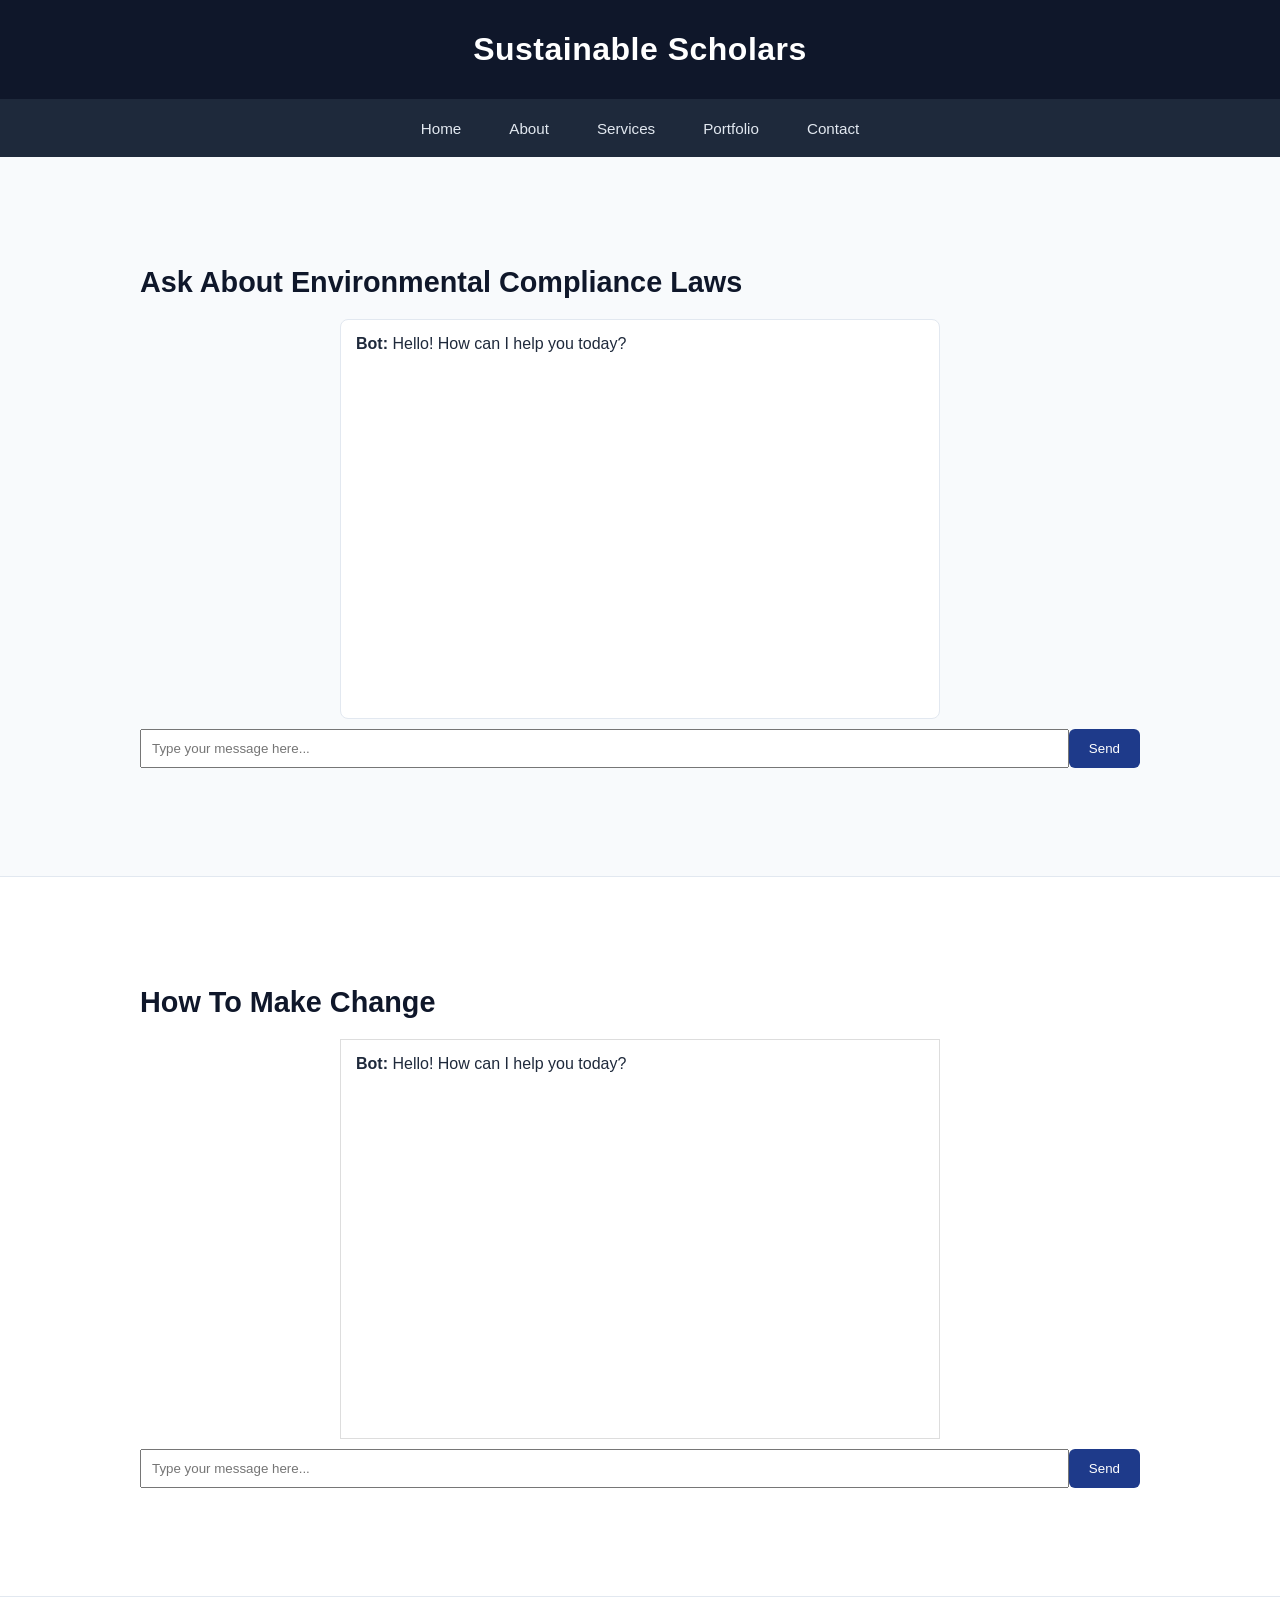
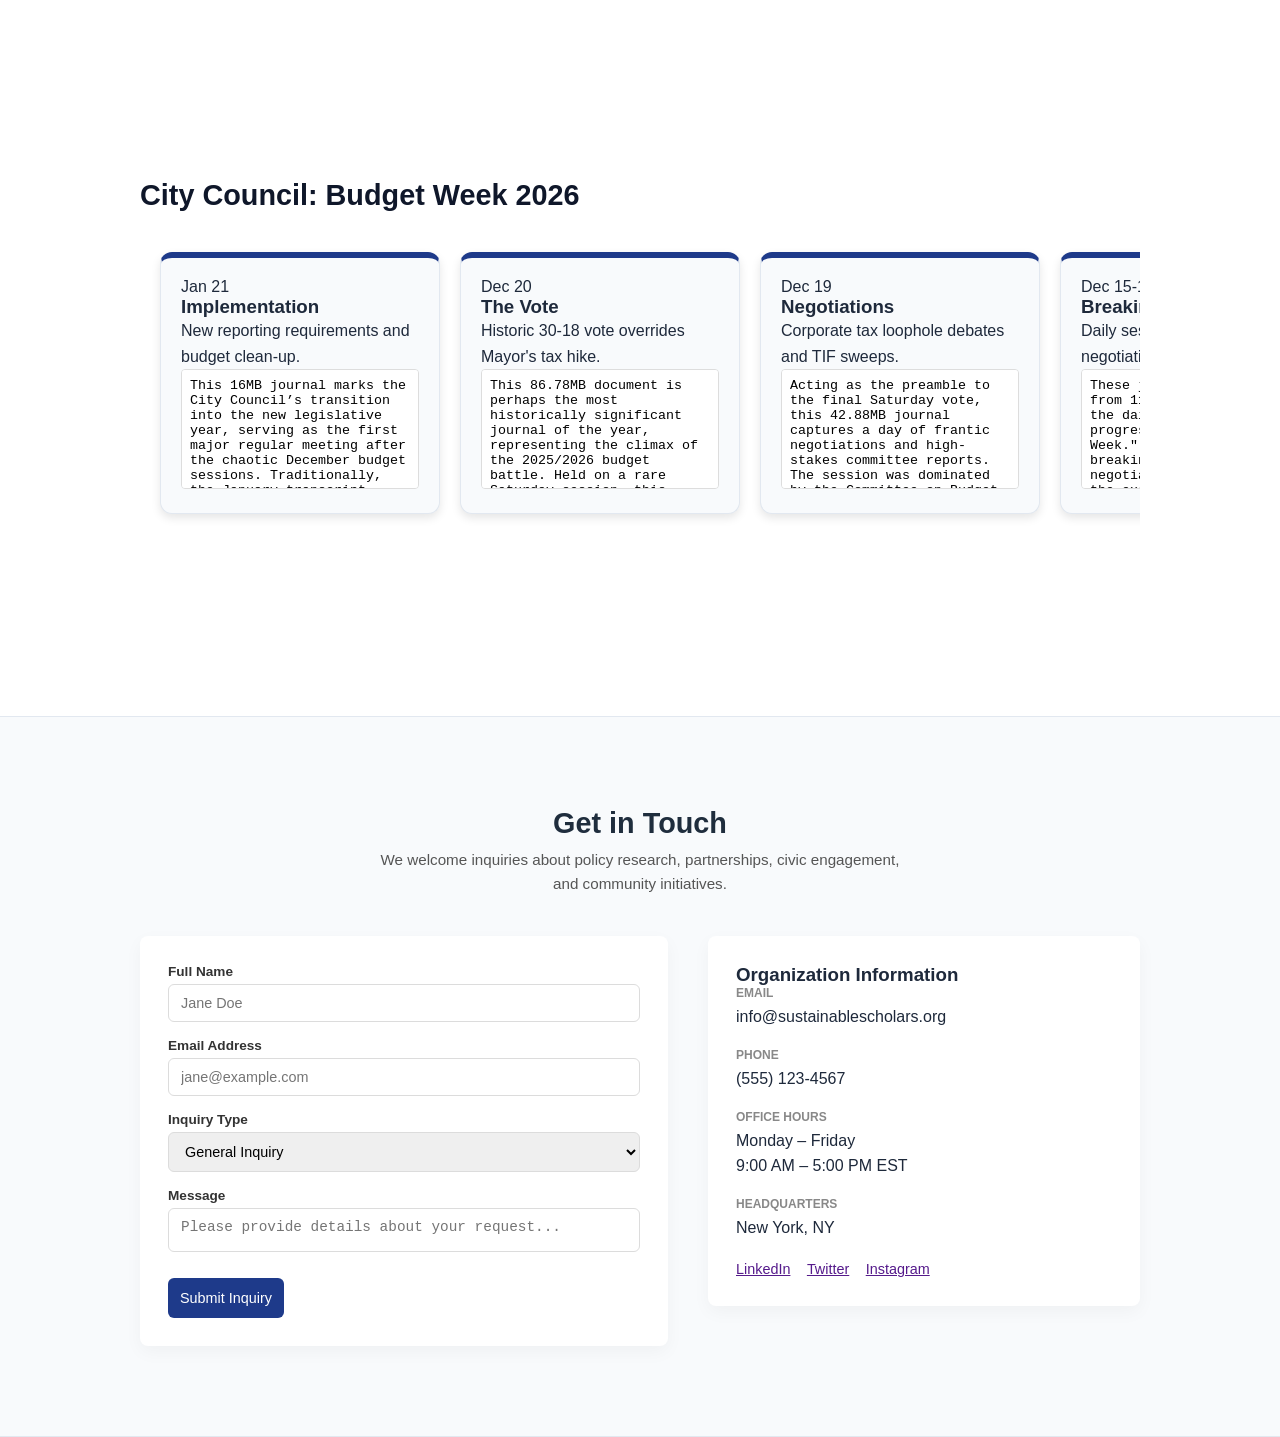
==== website/index.html @ 6d93454c "Update index.html" ====
<!DOCTYPE html>
<html lang="en">
<head>
    <meta charset="UTF-8">
    <meta name="viewport" content="width=device-width, initial-scale=1.0">
    <title>Navigation Page</title>
    <link rel="stylesheet" href="style.css">
</head>
<body>

    <header class="main-header">
        <h1  style="text-align: center;">Sustainable Scholars</h1> 
    </header>

    <nav class="tab-bar">
        <a href="#section1" class="tab">Home</a>
        <a href="#section2" class="tab">About</a>
        <a href="#section3" class="tab">Services</a>
        <a href="#section4" class="tab">Portfolio</a>
        <a href="#section5" class="tab">Contact</a>
    </nav>

    <main>
    
        <section id="section1" class="content-block chatbot-container">
    <h2>Ask About Environmental Compliance Laws</h2>
    <div id="chat-window">
        <div class="bot-msg"><strong>Bot:</strong> Hello! How can I help you today?</div>
    </div>
 <div class="input-area">
        <input type="text" id="user-input" placeholder="Type your message here...">
        <button id="send-btn" style="padding: 10px 20px; cursor: pointer;" onClick="sendRequest()">Send</button>
    </div>
        </section>

        <section id="section2" class="content-block chatbot-container">
    <h2>How To Make Change</h2>
    
    <div id="chat-window2">
        <div class="bot-msg"><strong>Bot:</strong> Hello! How can I help you today?</div>
    </div>

    <div class="input-area">
        <input type="text" id="user-input2" placeholder="Type your message here...">
        <button id="send-btn" style="padding: 10px 20px; cursor: pointer;" onClick="sendRequest2()">Send</button>
    </div>
        </section>
        <section id="section4" class="content-block">
    <div class="timeline-horizontal-wrapper">
        <h2 class="timeline-title">City Council: Budget Week 2026</h2>
        
        <div class="horizontal-timeline">
            <div class="timeline-card" onclick="toggleExpand(this)">
                <span class="date">Jan 21</span>
                <h3>Implementation</h3>
                <p>New reporting requirements and budget clean-up.</p>
                <div class="expanded-content">
                    <textarea readonly>This 16MB journal marks the City Council’s transition into the new legislative year, serving as the first major regular meeting after the chaotic December budget sessions. Traditionally, the January transcript focuses on the immediate implementation of the newly passed budget and the introduction of clean-up ordinances. It captures the formal shift in power dynamics, reflecting a Council that had just successfully asserted its independence over the executive branch. Aldermen used this session to establish their legislative priorities for 2026, introducing measures focused on neighborhood safety, transit reliability, and zoning updates.
Procedurally, this document contains a massive backlog of routine city business that was stalled during the budget crisis. The transcript includes the introduction of hundreds of new Mayoral and Aldermanic ordinances, ranging from the settlement of claims against the city to standard referrals to the Committee on Zoning, Landmarks, and Building Standards. It also details the approval of various appointments to city boards and commissions, which are subject to rigorous roll call votes.
Furthermore, the political atmosphere captured in this journal highlights a demand for stricter executive oversight. With the Council having forced its own budget through just weeks prior, the January transcript reflects aldermen demanding tighter reporting requirements from city departments. Resolutions introduced in this session emphasize the need for transparency in how the newly appropriated $16.6 billion will be spent, setting a combative but proactive tone for the rest of the year.</textarea>
                </div>
            </div>

            <div class="timeline-card" onclick="toggleExpand(this)">
                <span class="date">Dec 20</span>
                <h3>The Vote</h3>
                <p>Historic 30-18 vote overrides Mayor's tax hike.</p>
                <div class="expanded-content">
                    <textarea readonly>This 86.78MB document is perhaps the most historically significant journal of the year, representing the climax of the 2025/2026 budget battle. Held on a rare Saturday session, this transcript captures the Chicago City Council doing the unprecedented: passing a $16.6 billion budget that was heavily amended and driven by the Council itself, effectively bypassing Mayor Brandon Johnson's original proposal. The journal details the intense floor debate, the parliamentary maneuvering required to push the substitute ordinance through, and the final, historic 30-18 roll call vote.
The bulk of this massive document contains the exhaustive text of the 2026 Annual Appropriation Ordinance. It provides the exact, line-item funding for every single city department, detailing the allocations for the Chicago Police Department, public health initiatives, infrastructure projects, and homeless services. Crucially, the transcript reflects the Council's explicit removal of the Mayor's highly controversial $300 million property tax hike, instead relying on a patchwork of alternative revenues and strategic departmental cuts.
Beyond the numbers, the journal serves as a permanent record of the political speeches and declarations made by the aldermen. It records the verbatim explanations of their votes—with supporters of the amended budget emphasizing fiscal responsibility and the protection of working-class homeowners from tax burdens. Conversely, dissenters and mayoral allies are recorded warning of the long-term structural deficits and potential cuts to progressive programs, making this transcript a vital primary source for understanding Chicago's political realignment.</textarea>
                </div>
            </div>

            <div class="timeline-card" onclick="toggleExpand(this)">
                <span class="date">Dec 19</span>
                <h3>Negotiations</h3>
                <p>Corporate tax loophole debates and TIF sweeps.</p>
                <div class="expanded-content">
                    <textarea readonly>Acting as the preamble to the final Saturday vote, this 42.88MB journal captures a day of frantic negotiations and high-stakes committee reports. The session was dominated by the Committee on Budget and Government Operations, which presented the finalized substitute budget ordinance. The transcript details the systematic stripping of the executive branch's most controversial revenue-generating measures, replacing them with compromises forged by the Council's emerging independent bloc.
A significant portion of this transcript is dedicated to the debate over alternative revenue streams. With the property tax hike dead in the water, the journal captures intense discussions on how to close the city's massive budget gap. Aldermen are recorded debating the merits of closing corporate tax loopholes, increasing fees on high-end real estate transactions, and sweeping unspent funds from various Tax Increment Financing (TIF) districts to balance the books.
The document also showcases the complex parliamentary procedures required to override an executive budget. It includes motions to discharge committees, votes to suspend the rules for immediate consideration, and the formal introduction of hundreds of pages of budget amendments. The procedural maneuvers documented here highlight how opposition aldermen utilized the City Council Rules of Order to stall the Mayor's agenda and force the compromises that would be voted on the following day.  </textarea>
                </div>
            </div>

            <div class="timeline-card" onclick="toggleExpand(this)">
                <span class="date">Dec 15-18</span>
                <h3>Breaking Point</h3>
                <p>Daily sessions where negotiations stalled.</p>
                <div class="expanded-content">
                    <textarea readonly>These journals (ranging from 11MB to 24MB) track the daily, grueling progression of "Budget Week." They capture the breaking point of negotiations, documenting the exact moments when it became clear that the Mayor's original budget did not have the 26 votes necessary to pass. The transcripts reflect a highly fractured Council, with various caucuses (including the Black, Latino, and Progressive caucuses) publicly drawing their lines in the sand regarding which departmental cuts or tax increases they would tolerate.
A key feature of these transcripts is the extensive record of public participation and union influence. The journals document hours of testimony from representatives of major labor unions, progressive advocacy groups, and neighborhood associations. These citizens and lobbyists pleaded with the Council to preserve funding for mental health clinics, affordable housing, and youth employment programs, heavily influencing the aldermen's shifting allegiances as the week progressed.
Finally, these daily records highlight the committee stalemates that defined the crisis. The journals record the failure of several key revenue ordinances to make it out of the Committee on Finance, forcing the Council into a precarious position just days before the December 31st statutory deadline. The delays and procedural warfare documented across these four days perfectly set the stage for the dramatic, Council-led takeover of the budget process that culminated over the weekend.</textarea>
                </div>
            </div>
        </div>
    </div>
</section>
        <section id="section5" class="content-block contact-section">
    <div class="contact-container">

        <div class="contact-header">
            <h2>Get in Touch</h2>
            <p>We welcome inquiries about policy research, partnerships, civic engagement, and community initiatives.</p>
        </div>

        <div class="contact-grid">

            <!-- Contact Form -->
            <form class="contact-form" onsubmit="submitContact(event)">

                <div class="form-group">
                    <label for="name">Full Name</label>
                    <input type="text" id="name" placeholder="Jane Doe" required>
                </div>

                <div class="form-group">
                    <label for="email">Email Address</label>
                    <input type="email" id="email" placeholder="jane@example.com" required>
                </div>

                <div class="form-group">
                    <label for="subject">Inquiry Type</label>
                    <select id="subject">
                        <option>General Inquiry</option>
                        <option>Policy Research</option>
                        <option>Partnership Request</option>
                        <option>Volunteer Interest</option>
                        <option>Media / Press</option>
                    </select>
                </div>

                <div class="form-group">
                    <label for="message">Message</label>
                    <textarea 
                        id="message" 
                        rows="1" 
                        placeholder="Please provide details about your request..." 
                        required
                        class="auto-expand"
                    ></textarea>
                </div>
                <button type="submit" class="contact-button">Submit Inquiry</button>
            </form>

            <!-- Organization Info Card -->
            <div class="contact-card">
                <h3>Organization Information</h3>

                <div class="info-block">
                    <strong>Email</strong>
                    <p>info@sustainablescholars.org</p>
                </div>

                <div class="info-block">
                    <strong>Phone</strong>
                    <p>(555) 123-4567</p>
                </div>

                <div class="info-block">
                    <strong>Office Hours</strong>
                    <p>Monday – Friday<br>9:00 AM – 5:00 PM EST</p>
                </div>

                <div class="info-block">
                    <strong>Headquarters</strong>
                    <p>New York, NY</p>
                </div>

                <div class="social-row">
                    <a href="">LinkedIn</a>
                    <a href="">Twitter</a>
                    <a href="">Instagram</a>
                </div>
            </div>

        </div>
    </div>
</section>
    </main>
    <script src="script.js"></script>
</body>
</html>
---- website/style.css ----
/* Basic Reset */
* {
    margin: 0;
    padding: 0;
    box-sizing: border-box;
}

html {
    scroll-behavior: smooth; /* Makes moving around the page feel premium */
}

body {
    margin: 0;
    font-family: -apple-system, BlinkMacSystemFont, 'Segoe UI', Roboto, sans-serif;
    background: #f8fafc;
    color: #1e293b;
}

p {
    line-height: 1.6;
}

input:focus,
textarea:focus,
select:focus {
    outline: none;
    border-color: #3b82f6;
    box-shadow: 0 0 0 3px rgba(59, 130, 246, 0.15);
}

.content-block > div,
.content-block > h2,
.content-block > p {
    max-width: 1000px;
    width: 100%;
}

/* Empty Title Header */
.main-header {
    height: 100px;
    background: #0f172a; /* deep slate */
    display: flex;
    align-items: center;
    justify-content: center;  /* centers horizontally */
    border-bottom: 1px solid #1e293b;
}

.main-header h1 {
    color: #ffffff;
    font-size: 2rem;
    font-weight: 600;
    letter-spacing: 0.5px;
    margin: 0;
}

/* The Tab Navigation */
.tab-bar {
    background-color: #1e293b;
    display: flex;
    justify-content: center;
    gap: 40px;
    padding: 14px 0;
}

.tab {
    position: relative;
    color: #e2e8f0;
    text-decoration: none;
    font-weight: 500;
    font-size: 0.95rem;
    padding: 6px 4px;
    transition: color 0.2s ease;
}

.tab::after {
    content: "";
    position: absolute;
    left: 0;
    bottom: -6px;
    width: 0%;
    height: 3px;
    background: #3b82f6; /* bright accent blue */
    transition: width 0.25s ease;
}

.tab:hover {
    color: #ffffff;
}

.tab:hover::after {
    width: 100%;
}

.tab:focus {
    outline: 2px solid #3b82f6;
    outline-offset: 4px;
}

/* Content Sections */
.content-block {
    min-height: 80vh;
    padding: 80px 20px;
    display: flex;
    align-items: center;
    justify-content: center;
    border-bottom: 1px solid #e2e8f0;
}

#section1 { background: #f8fafc; }
#section2 { background: #ffffff; }
#section3 { background: #f8fafc; }
#section4 { background: #ffffff; }
#section5 { background: #f8fafc; }

h2 {
    font-size: 1.8rem;
    font-weight: 600;
    color: #0f172a;
    margin-bottom: 20px;
}
/* Styling for the Chatbot */
.chatbot-container {
    flex-direction: column;
    padding: 20px;
}

#chat-window {
    width: 100%;
    max-width: 600px;
    height: 400px;
    background: #ffffff;
    border: 1px solid #e2e8f0;
    border-radius: 8px;
    overflow-y: scroll;
    padding: 15px;
    margin-bottom: 10px;
}

.input-area {
    display: flex;
    width: 100%;
    max-width: 600px;
}

#user-input {
    flex: 1;
    padding: 10px;
}

#chat-window2 {
    width: 100%;
    max-width: 600px;
    height: 400px;
    background: white;
    border: 1px solid #ddd;
    overflow-y: scroll;
    padding: 15px;
    margin-bottom: 10px;
}
#user-input2 {
    flex: 1;
    padding: 10px;
}
.input-area2 {
    display: flex;
    width: 100%;
    max-width: 600px;
}

.results-grid {
    display: grid;
    grid-template-columns: repeat(auto-fit, minmax(250px, 1fr));
    gap: 20px;
    margin-top: 20px;
}

.rep-card {
    background: #ffffff;
    border: 1px solid #e2e8f0;
    padding: 20px;
    border-radius: 8px;
    text-align: center;
    box-shadow: 0 2px 4px rgba(0,0,0,0.05);
}

.lookup-area {
    margin-bottom: 20px;
}

#address-input {
    padding: 10px;
    width: 300px;
    border: 1px solid #ccc;
    border-radius: 4px;
}

/* Container to allow horizontal scrolling */
.timeline-horizontal-wrapper {
    width: 90%;
    max-width: 1200px;
    overflow-x: auto;
    padding: 20px 0;
}

.horizontal-timeline {
    display: flex;
    gap: 20px;
    padding: 20px;
    align-items: flex-start;
}

/* Individual Cards */
.timeline-card {
    flex: 0 0 280px; /* Each card stays exactly 280px wide */
    background: #f8fafc;
    border: 1px solid #e2e8f0;
    padding: 20px;
    border-radius: 12px;
    border-top: 6px solid #1e3a8a;
    box-shadow: 0 4px 10px rgba(0,0,0,0.1);
    cursor: pointer;
    transition: all 0.3s ease;
}

.timeline-card:hover {
    transform: translateY(-5px);
    background: #fff;
}

/* Expanded State for Horizontal Cards */
.timeline-card.active {
    flex: 0 0 500px; /* Card grows wider when clicked */
    background: #fff;
}

.timeline-card.active .expanded-content {
    max-height: 300px;
    opacity: 1;
    margin-top: 15px;
}

.expanded-content textarea {
    width: 100%;
    height: 120px;
    border: 1px solid #ddd;
    border-radius: 4px;
    padding: 8px;
    resize: none;
}

/* Hide scrollbar for a cleaner look (optional) */
.timeline-horizontal-wrapper::-webkit-scrollbar {
    height: 8px;
}
.timeline-horizontal-wrapper::-webkit-scrollbar-thumb {
    background: #1e3a8a; 
    border-radius: 10px;
}

/* =========================
   CONTACT SECTION
========================= */

.contact-section {
    padding: 60px 20px;
}

.contact-container {
    max-width: 950px;   /* smaller container for better fit */
    margin: 0 auto;
}

.contact-header {
    text-align: center;
    margin-bottom: 40px;
}

.contact-header h2 {
    font-size: 1.8rem;
    margin-bottom: 8px;
    color: #1f2d3d;
}

.contact-header p {
    font-size: 0.95rem;
    color: #555;
    max-width: 520px;
    margin: 0 auto;
}

.contact-grid {
    display: grid;
    grid-template-columns: 1.1fr 0.9fr; /* slightly favor form */
    gap: 40px; /* smaller gap */
    align-items: start;
}

/* FORM CARD */
.contact-form {
    background: #ffffff;
    padding: 28px;
    border-radius: 8px;
    box-shadow: 0 6px 18px rgba(0,0,0,0.04);
}

/* INFO CARD */
.contact-card {
    background: #ffffff;
    padding: 28px;
    border-radius: 8px;
    box-shadow: 0 6px 18px rgba(0,0,0,0.04);
}

/* FORM FIELDS */
.form-group {
    margin-bottom: 16px;
    display: flex;
    flex-direction: column;
}

.form-group label {
    font-weight: 600;
    margin-bottom: 5px;
    font-size: 0.85rem;
    color: #333;
}

.form-group input,
.form-group textarea,
.form-group select {
    padding: 10px 12px;
    border: 1px solid #dcdcdc;
    border-radius: 6px;
    font-size: 0.9rem;
}

.contact-button {
    margin-top: 10px;
    padding: 12px;
    font-size: 0.9rem;
}

button {
    background: #1e3a8a;
    color: white;
    border: none;
    border-radius: 6px;
    padding: 10px 18px;
    font-weight: 500;
    cursor: pointer;
    transition: background 0.2s ease;
}

button:hover {
    background: #162d66;
}

/* INFO CARD TEXT */
.info-block {
    margin-bottom: 18px;
}

.info-block strong {
    display: block;
    font-size: 0.75rem;
    text-transform: uppercase;
    color: #888;
    margin-bottom: 4px;
}

/* SOCIAL LINKS */
.social-row {
    margin-top: 20px;
}

.social-row a {
    margin-right: 12px;
    font-size: 0.9rem;
}

/* Responsive */
@media (max-width: 900px) {
    .contact-grid {
        grid-template-columns: 1fr;
        gap: 30px;
    }
}

.auto-expand {
    resize: none;
    overflow: hidden;
    min-height: 44px;
    max-height: 250px;
    transition: height 0.15s ease;
}
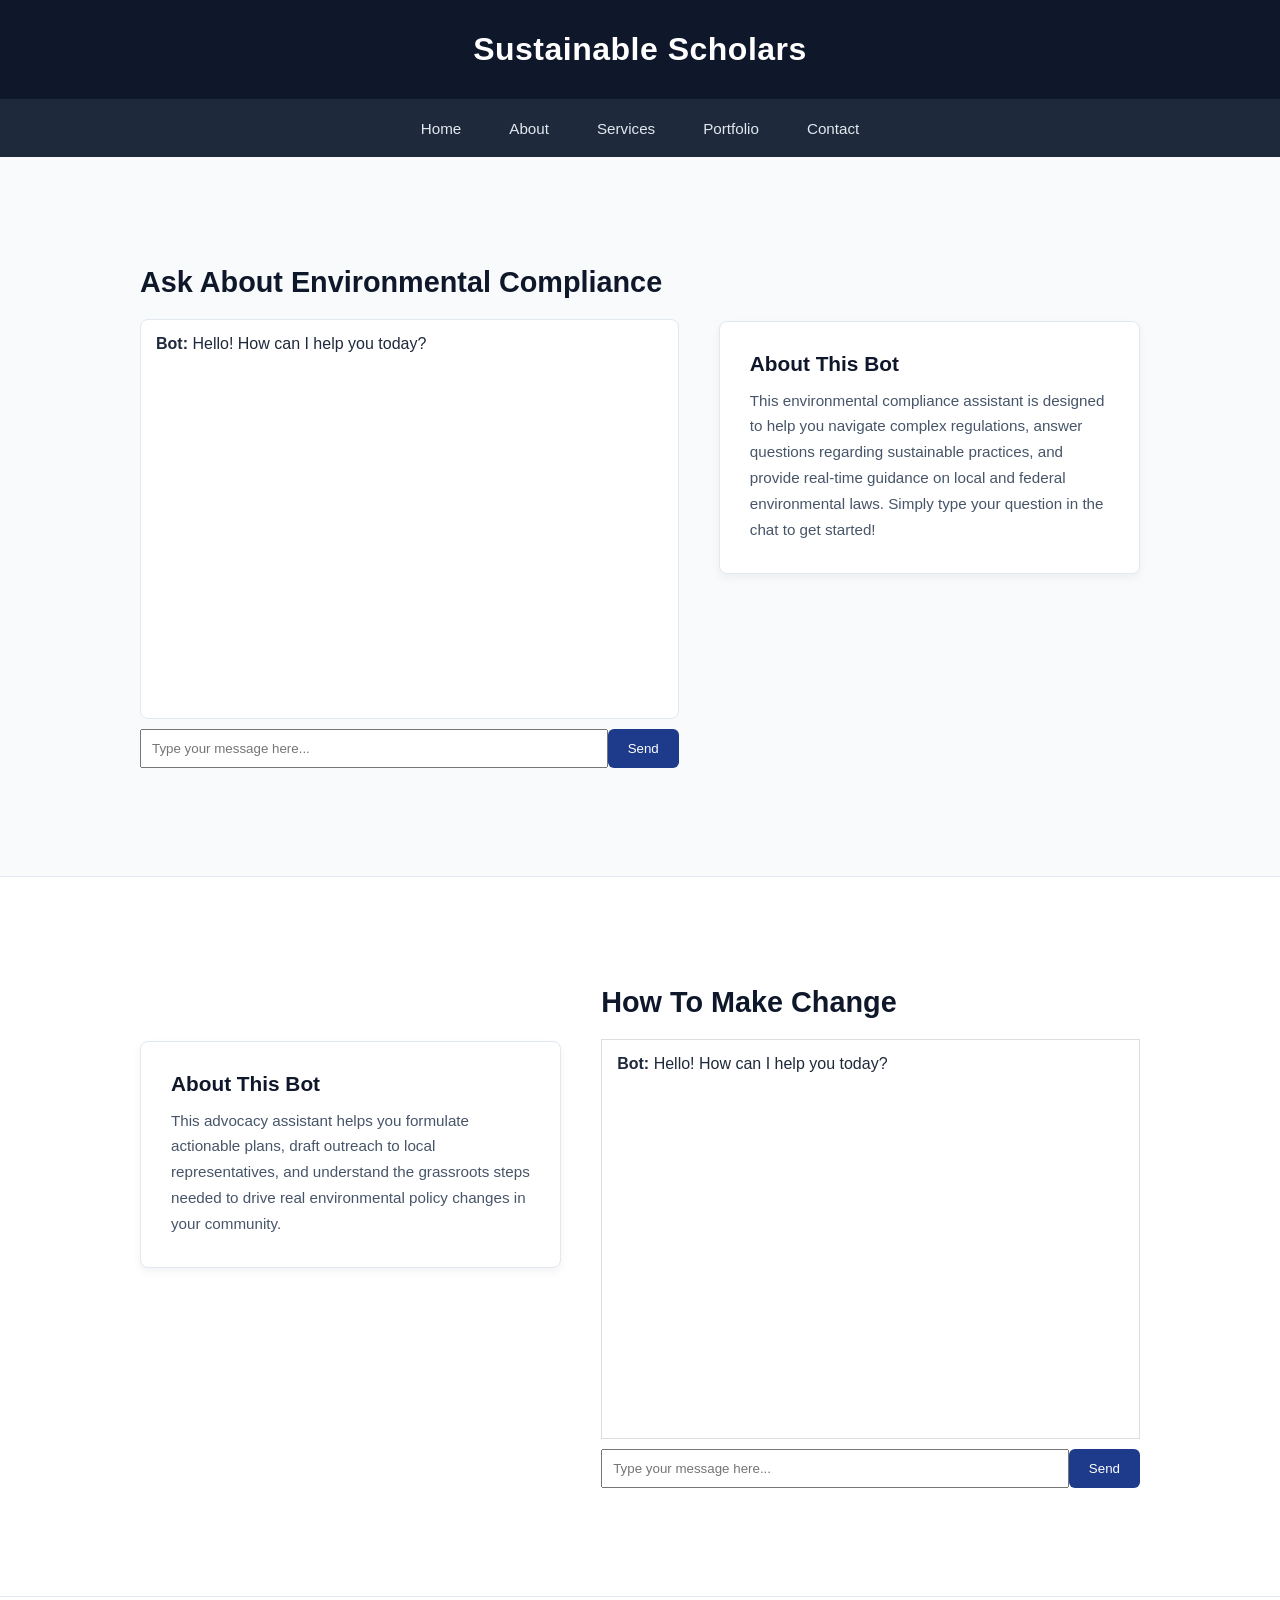
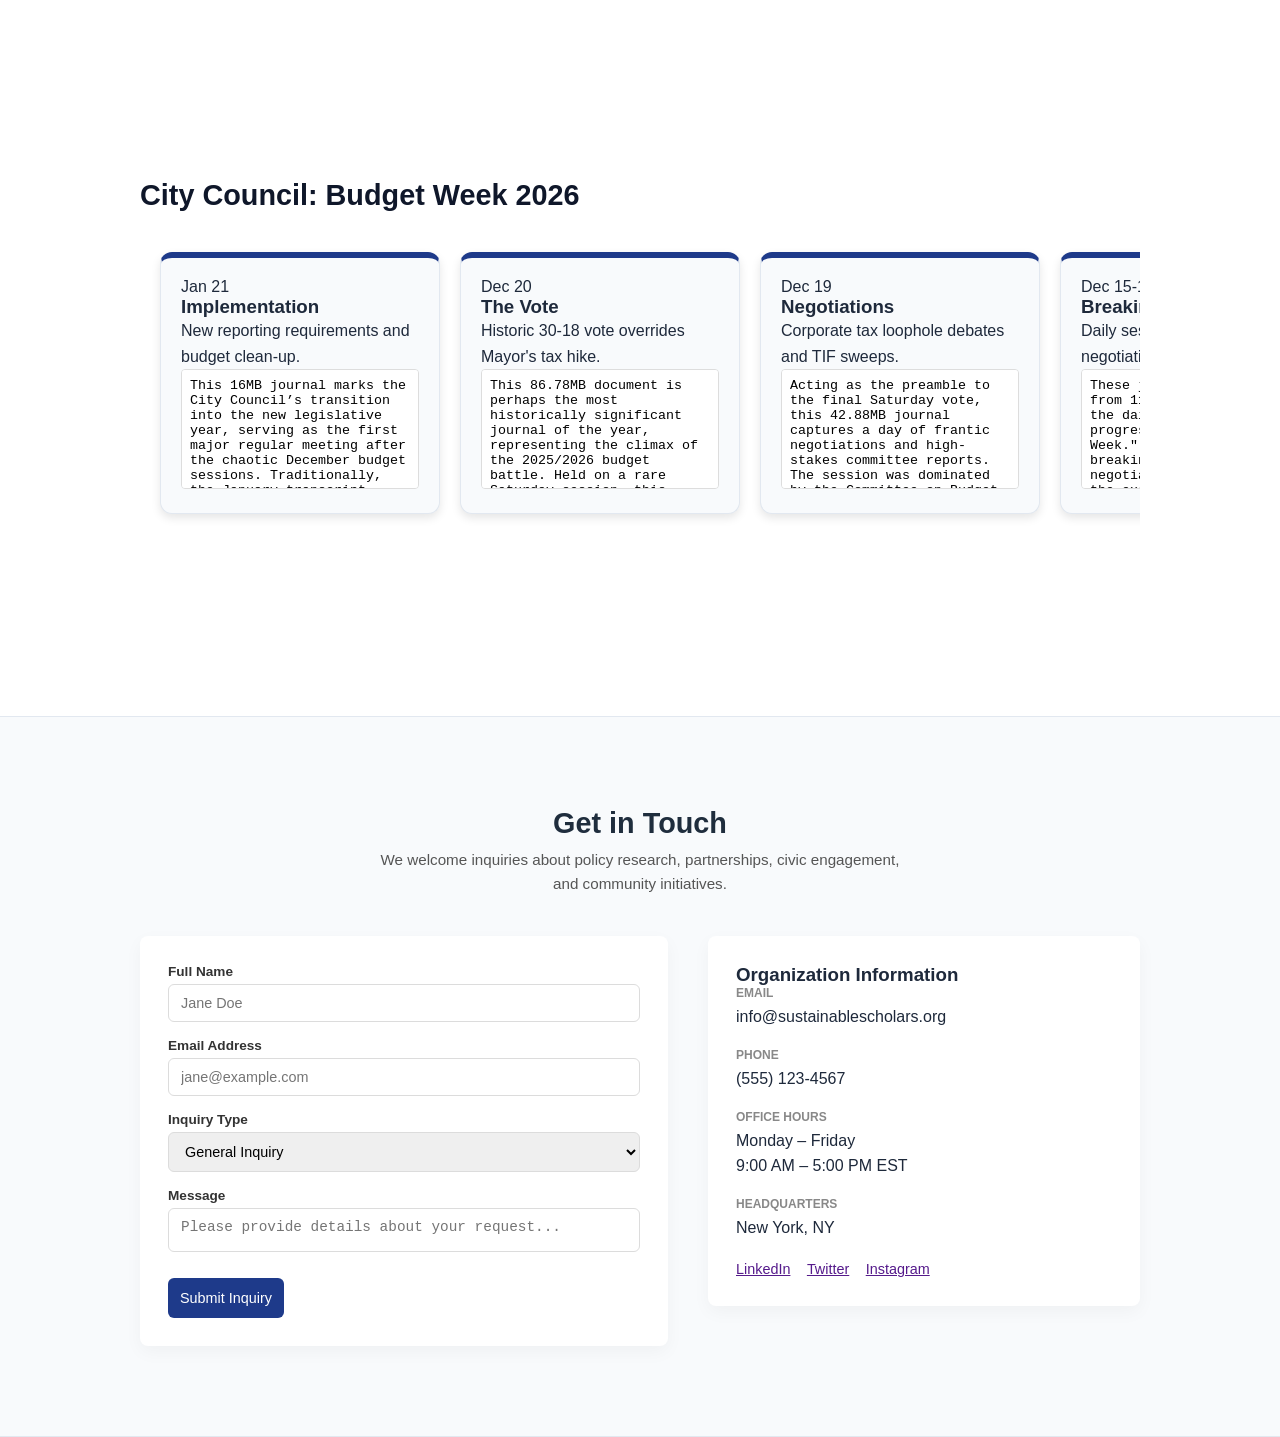
==== commit d75c31aa: "Reorganized" ====
--- a/website/index.html
+++ b/website/index.html
@@ -23,28 +23,45 @@
     <main>
     
         <section id="section1" class="content-block chatbot-container">
-    <h2>Ask About Environmental Compliance Laws</h2>
-    <div id="chat-window">
-        <div class="bot-msg"><strong>Bot:</strong> Hello! How can I help you today?</div>
-    </div>
- <div class="input-area">
-        <input type="text" id="user-input" placeholder="Type your message here...">
-        <button id="send-btn" style="padding: 10px 20px; cursor: pointer;" onClick="sendRequest()">Send</button>
-    </div>
+            <div class="chat-layout">
+                <div class="chat-column">
+                    <h2>Ask About Environmental Compliance </h2>
+                    <div id="chat-window">
+                        <div class="bot-msg"><strong>Bot:</strong> Hello! How can I help you today?</div>
+                    </div>
+                    <div class="input-area">
+                        <input type="text" id="user-input" placeholder="Type your message here...">
+                        <button id="send-btn" style="padding: 10px 20px; cursor: pointer;" onClick="sendRequest()">Send</button>
+                    </div>
+                </div>
+
+                <div class="summary-column">
+                    <h3>About This Bot</h3>
+                    <p>This environmental compliance assistant is designed to help you navigate complex regulations, answer questions regarding sustainable practices, and provide real-time guidance on local and federal environmental laws. Simply type your question in the chat to get started!</p>
+                </div>
+            </div>
         </section>
 
-        <section id="section2" class="content-block chatbot-container">
-    <h2>How To Make Change</h2>
-    
-    <div id="chat-window2">
-        <div class="bot-msg"><strong>Bot:</strong> Hello! How can I help you today?</div>
-    </div>
-
-    <div class="input-area">
-        <input type="text" id="user-input2" placeholder="Type your message here...">
-        <button id="send-btn" style="padding: 10px 20px; cursor: pointer;" onClick="sendRequest2()">Send</button>
-    </div>
+       <section id="section2" class="content-block chatbot-container">
+            <div class="chat-layout">
+                <div class="summary-column">
+                    <h3>About This Bot</h3>
+                    <p>This advocacy assistant helps you formulate actionable plans, draft outreach to local representatives, and understand the grassroots steps needed to drive real environmental policy changes in your community.</p>
+                </div>
+
+                <div class="chat-column">
+                    <h2>How To Make Change</h2>
+                    <div id="chat-window2">
+                        <div class="bot-msg"><strong>Bot:</strong> Hello! How can I help you today?</div>
+                    </div>
+                    <div class="input-area2">
+                        <input type="text" id="user-input2" placeholder="Type your message here...">
+                        <button id="send-btn2" style="padding: 10px 20px; cursor: pointer;" onClick="sendRequest2()">Send</button>
+                    </div>
+                </div>
+            </div>
         </section>
+        
         <section id="section4" class="content-block">
     <div class="timeline-horizontal-wrapper">
         <h2 class="timeline-title">City Council: Budget Week 2026</h2>
--- a/website/style.css
+++ b/website/style.css
@@ -392,4 +392,60 @@
     min-height: 44px;
     max-height: 250px;
     transition: height 0.15s ease;
+}
+
+/* =========================
+   CHAT LAYOUT SECTION 1
+========================= */
+
+.chat-layout {
+    display: flex;
+    gap: 40px;
+    width: 100%;
+    align-items: flex-start;
+    justify-content: space-between;
+}
+
+.chat-column {
+    flex: 1.2; /* Takes up slightly more space for the chat */
+    display: flex;
+    flex-direction: column;
+    max-width: 600px;
+}
+
+.summary-column {
+    flex: 0.8; /* Takes up the remaining space */
+    background: #ffffff;
+    padding: 30px;
+    border-radius: 8px;
+    border: 1px solid #e2e8f0;
+    box-shadow: 0 4px 10px rgba(0,0,0,0.05);
+    margin-top: 55px; /* Aligns the box nicely with the top of the chat window */
+}
+
+.summary-column h3 {
+    font-size: 1.3rem;
+    font-weight: 600;
+    color: #0f172a;
+    margin-bottom: 12px;
+}
+
+.summary-column p {
+    color: #475569;
+    font-size: 0.95rem;
+    line-height: 1.7;
+}
+
+/* Responsive: Stack columns on smaller screens */
+@media (max-width: 850px) {
+    .chat-layout {
+        flex-direction: column;
+        align-items: center;
+    }
+    
+    .summary-column {
+        margin-top: 20px;
+        width: 100%;
+        max-width: 600px; /* Matches the chat window max-width */
+    }
 }
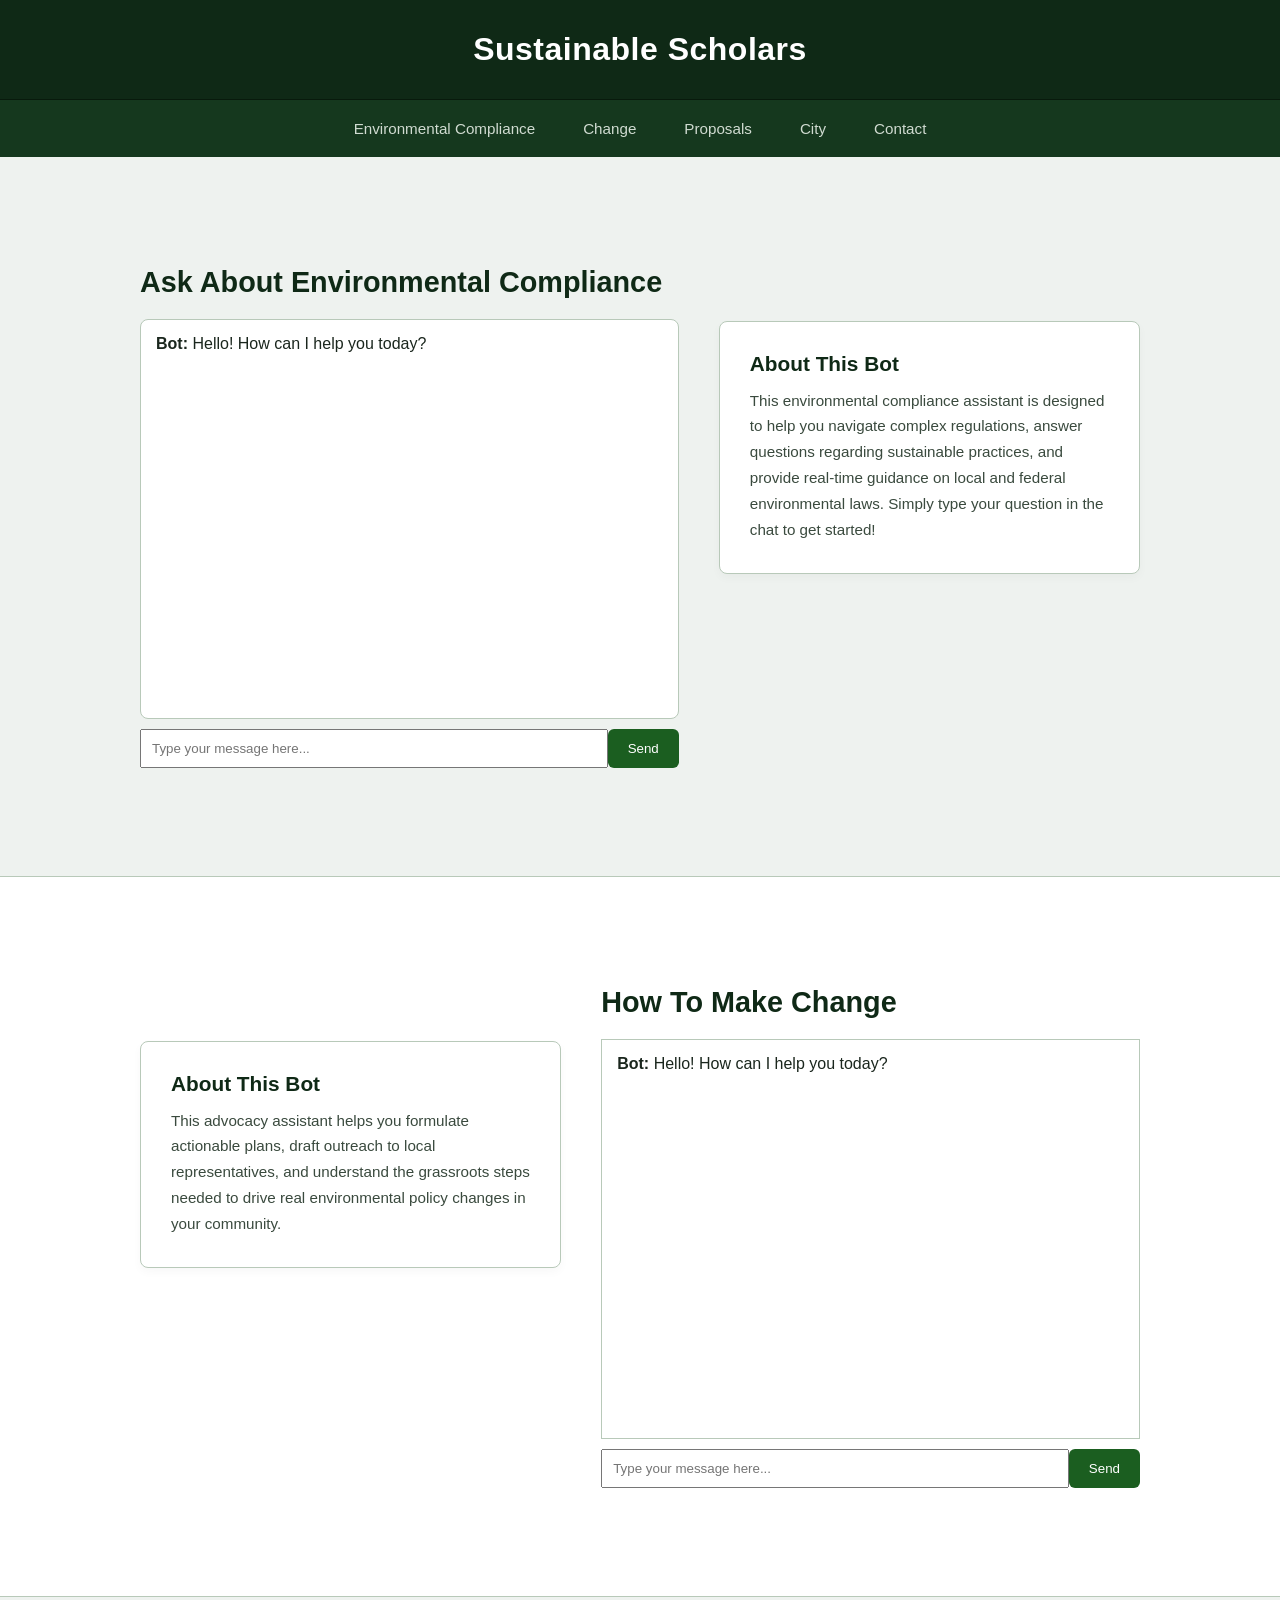
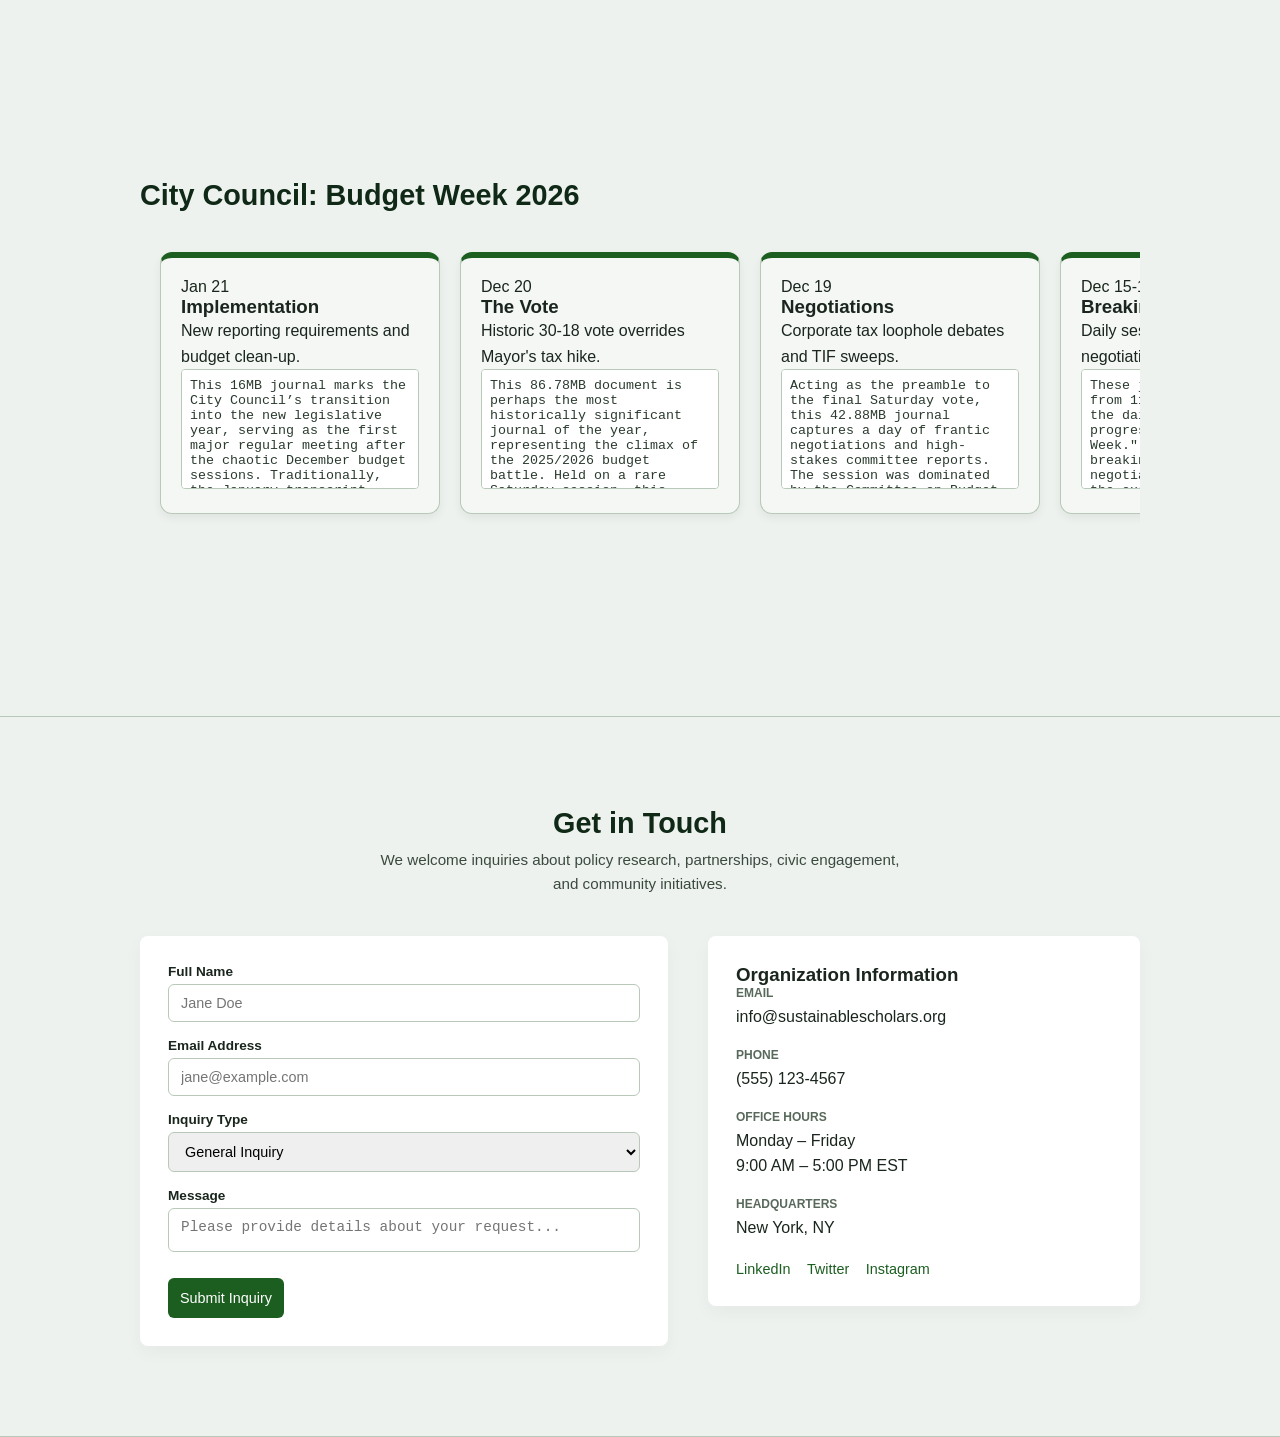
==== commit def9118e: "Update index.html" ====
--- a/website/index.html
+++ b/website/index.html
@@ -13,10 +13,10 @@
     </header>
 
     <nav class="tab-bar">
-        <a href="#section1" class="tab">Home</a>
-        <a href="#section2" class="tab">About</a>
-        <a href="#section3" class="tab">Services</a>
-        <a href="#section4" class="tab">Portfolio</a>
+        <a href="#section1" class="tab">Environmental Compliance</a>
+        <a href="#section2" class="tab">Change</a>
+        <a href="#section3" class="tab">Proposals</a>
+        <a href="#section4" class="tab">City</a>
         <a href="#section5" class="tab">Contact</a>
     </nav>
 
@@ -42,7 +42,7 @@
             </div>
         </section>
 
-       <section id="section2" class="content-block chatbot-container">
+        <section id="section2" class="content-block chatbot-container">
             <div class="chat-layout">
                 <div class="summary-column">
                     <h3>About This Bot</h3>
@@ -61,8 +61,11 @@
                 </div>
             </div>
         </section>
-        
-        <section id="section4" class="content-block">
+    
+
+
+        </section>
+        <section id="section3" class="content-block">
     <div class="timeline-horizontal-wrapper">
         <h2 class="timeline-title">City Council: Budget Week 2026</h2>
         
--- a/website/style.css
+++ b/website/style.css
@@ -12,8 +12,8 @@
 body {
     margin: 0;
     font-family: -apple-system, BlinkMacSystemFont, 'Segoe UI', Roboto, sans-serif;
-    background: #f8fafc;
-    color: #1e293b;
+    background: #eef2ef; /* Slightly darker earthy off-white */
+    color: #1a261d; /* Very dark muted green-grey */
 }
 
 p {
@@ -24,8 +24,8 @@
 textarea:focus,
 select:focus {
     outline: none;
-    border-color: #3b82f6;
-    box-shadow: 0 0 0 3px rgba(59, 130, 246, 0.15);
+    border-color: #388e3c; /* Darker leaf green */
+    box-shadow: 0 0 0 3px rgba(56, 142, 60, 0.15);
 }
 
 .content-block > div,
@@ -38,11 +38,11 @@
 /* Empty Title Header */
 .main-header {
     height: 100px;
-    background: #0f172a; /* deep slate */
+    background: #0f2916; /* Very deep forest/pine green */
     display: flex;
     align-items: center;
     justify-content: center;  /* centers horizontally */
-    border-bottom: 1px solid #1e293b;
+    border-bottom: 1px solid #081a0c;
 }
 
 .main-header h1 {
@@ -55,7 +55,7 @@
 
 /* The Tab Navigation */
 .tab-bar {
-    background-color: #1e293b;
+    background-color: #15381e; /* Dark pine green */
     display: flex;
     justify-content: center;
     gap: 40px;
@@ -64,7 +64,7 @@
 
 .tab {
     position: relative;
-    color: #e2e8f0;
+    color: #d0dbd1; /* Muted light sage */
     text-decoration: none;
     font-weight: 500;
     font-size: 0.95rem;
@@ -79,7 +79,7 @@
     bottom: -6px;
     width: 0%;
     height: 3px;
-    background: #3b82f6; /* bright accent blue */
+    background: #4caf50; /* Richer nature green accent */
     transition: width 0.25s ease;
 }
 
@@ -92,7 +92,7 @@
 }
 
 .tab:focus {
-    outline: 2px solid #3b82f6;
+    outline: 2px solid #4caf50;
     outline-offset: 4px;
 }
 
@@ -103,21 +103,22 @@
     display: flex;
     align-items: center;
     justify-content: center;
-    border-bottom: 1px solid #e2e8f0;
-}
-
-#section1 { background: #f8fafc; }
+    border-bottom: 1px solid #b8c9b9; /* Slightly darker mossy border */
+}
+
+#section1 { background: #eef2ef; }
 #section2 { background: #ffffff; }
-#section3 { background: #f8fafc; }
+#section3 { background: #eef2ef; }
 #section4 { background: #ffffff; }
-#section5 { background: #f8fafc; }
+#section5 { background: #eef2ef; }
 
 h2 {
     font-size: 1.8rem;
     font-weight: 600;
-    color: #0f172a;
+    color: #0f2916; /* Very deep forest green */
     margin-bottom: 20px;
 }
+
 /* Styling for the Chatbot */
 .chatbot-container {
     flex-direction: column;
@@ -129,7 +130,7 @@
     max-width: 600px;
     height: 400px;
     background: #ffffff;
-    border: 1px solid #e2e8f0;
+    border: 1px solid #b8c9b9; /* Earthy grey-green */
     border-radius: 8px;
     overflow-y: scroll;
     padding: 15px;
@@ -152,15 +153,17 @@
     max-width: 600px;
     height: 400px;
     background: white;
-    border: 1px solid #ddd;
+    border: 1px solid #b8c9b9;
     overflow-y: scroll;
     padding: 15px;
     margin-bottom: 10px;
 }
+
 #user-input2 {
     flex: 1;
     padding: 10px;
 }
+
 .input-area2 {
     display: flex;
     width: 100%;
@@ -176,11 +179,11 @@
 
 .rep-card {
     background: #ffffff;
-    border: 1px solid #e2e8f0;
+    border: 1px solid #b8c9b9;
     padding: 20px;
     border-radius: 8px;
     text-align: center;
-    box-shadow: 0 2px 4px rgba(0,0,0,0.05);
+    box-shadow: 0 2px 4px rgba(0,0,0,0.03);
 }
 
 .lookup-area {
@@ -190,7 +193,7 @@
 #address-input {
     padding: 10px;
     width: 300px;
-    border: 1px solid #ccc;
+    border: 1px solid #b8c9b9;
     border-radius: 4px;
 }
 
@@ -212,12 +215,12 @@
 /* Individual Cards */
 .timeline-card {
     flex: 0 0 280px; /* Each card stays exactly 280px wide */
-    background: #f8fafc;
-    border: 1px solid #e2e8f0;
+    background: #f4f7f4; /* Very faint green tint */
+    border: 1px solid #b8c9b9;
     padding: 20px;
     border-radius: 12px;
-    border-top: 6px solid #1e3a8a;
-    box-shadow: 0 4px 10px rgba(0,0,0,0.1);
+    border-top: 6px solid #1b5e20; /* Darker nature green */
+    box-shadow: 0 4px 10px rgba(0,0,0,0.06);
     cursor: pointer;
     transition: all 0.3s ease;
 }
@@ -225,6 +228,7 @@
 .timeline-card:hover {
     transform: translateY(-5px);
     background: #fff;
+    box-shadow: 0 6px 15px rgba(27, 94, 32, 0.15); /* Stronger greenish shadow on hover */
 }
 
 /* Expanded State for Horizontal Cards */
@@ -242,18 +246,20 @@
 .expanded-content textarea {
     width: 100%;
     height: 120px;
-    border: 1px solid #ddd;
+    border: 1px solid #b8c9b9;
     border-radius: 4px;
     padding: 8px;
     resize: none;
+    color: #2b3b2f;
 }
 
 /* Hide scrollbar for a cleaner look (optional) */
 .timeline-horizontal-wrapper::-webkit-scrollbar {
     height: 8px;
 }
+
 .timeline-horizontal-wrapper::-webkit-scrollbar-thumb {
-    background: #1e3a8a; 
+    background: #1b5e20; /* Darker nature green */
     border-radius: 10px;
 }
 
@@ -278,12 +284,12 @@
 .contact-header h2 {
     font-size: 1.8rem;
     margin-bottom: 8px;
-    color: #1f2d3d;
+    color: #0f2916;
 }
 
 .contact-header p {
     font-size: 0.95rem;
-    color: #555;
+    color: #3a4a3e; /* Darker earthy text */
     max-width: 520px;
     margin: 0 auto;
 }
@@ -322,14 +328,14 @@
     font-weight: 600;
     margin-bottom: 5px;
     font-size: 0.85rem;
-    color: #333;
+    color: #1a261d;
 }
 
 .form-group input,
 .form-group textarea,
 .form-group select {
     padding: 10px 12px;
-    border: 1px solid #dcdcdc;
+    border: 1px solid #b8c9b9;
     border-radius: 6px;
     font-size: 0.9rem;
 }
@@ -341,7 +347,7 @@
 }
 
 button {
-    background: #1e3a8a;
+    background: #1b5e20; /* Darker nature green */
     color: white;
     border: none;
     border-radius: 6px;
@@ -352,7 +358,7 @@
 }
 
 button:hover {
-    background: #162d66;
+    background: #0d3812; /* Very dark deep green hover */
 }
 
 /* INFO CARD TEXT */
@@ -364,7 +370,7 @@
     display: block;
     font-size: 0.75rem;
     text-transform: uppercase;
-    color: #888;
+    color: #58695c; /* Darker mossy grey */
     margin-bottom: 4px;
 }
 
@@ -376,6 +382,12 @@
 .social-row a {
     margin-right: 12px;
     font-size: 0.9rem;
+    color: #1b5e20;
+    text-decoration: none;
+}
+
+.social-row a:hover {
+    text-decoration: underline;
 }
 
 /* Responsive */
@@ -395,7 +407,7 @@
 }
 
 /* =========================
-   CHAT LAYOUT SECTION 1
+   CHAT LAYOUT SECTION 1 & 2
 ========================= */
 
 .chat-layout {
@@ -418,20 +430,20 @@
     background: #ffffff;
     padding: 30px;
     border-radius: 8px;
-    border: 1px solid #e2e8f0;
-    box-shadow: 0 4px 10px rgba(0,0,0,0.05);
+    border: 1px solid #b8c9b9;
+    box-shadow: 0 4px 10px rgba(0,0,0,0.03);
     margin-top: 55px; /* Aligns the box nicely with the top of the chat window */
 }
 
 .summary-column h3 {
     font-size: 1.3rem;
     font-weight: 600;
-    color: #0f172a;
+    color: #0f2916;
     margin-bottom: 12px;
 }
 
 .summary-column p {
-    color: #475569;
+    color: #3a4a3e;
     font-size: 0.95rem;
     line-height: 1.7;
 }
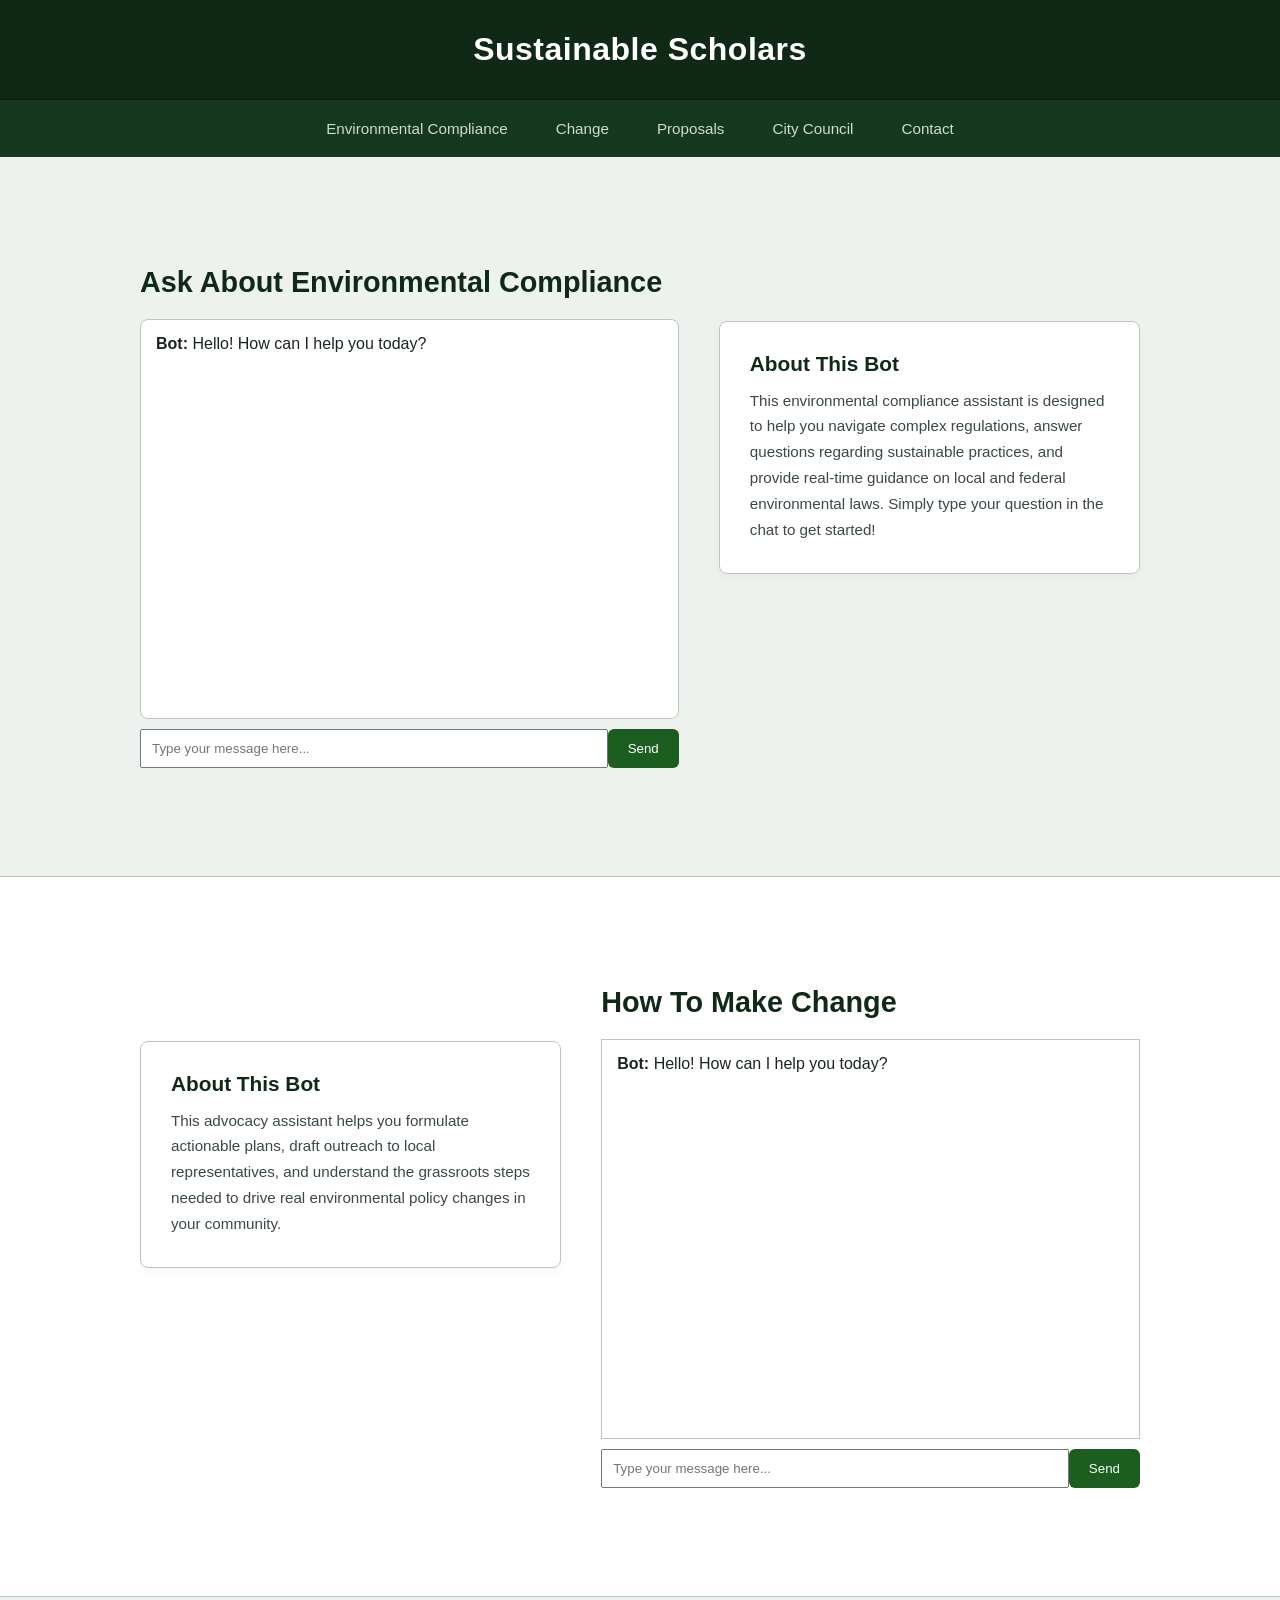
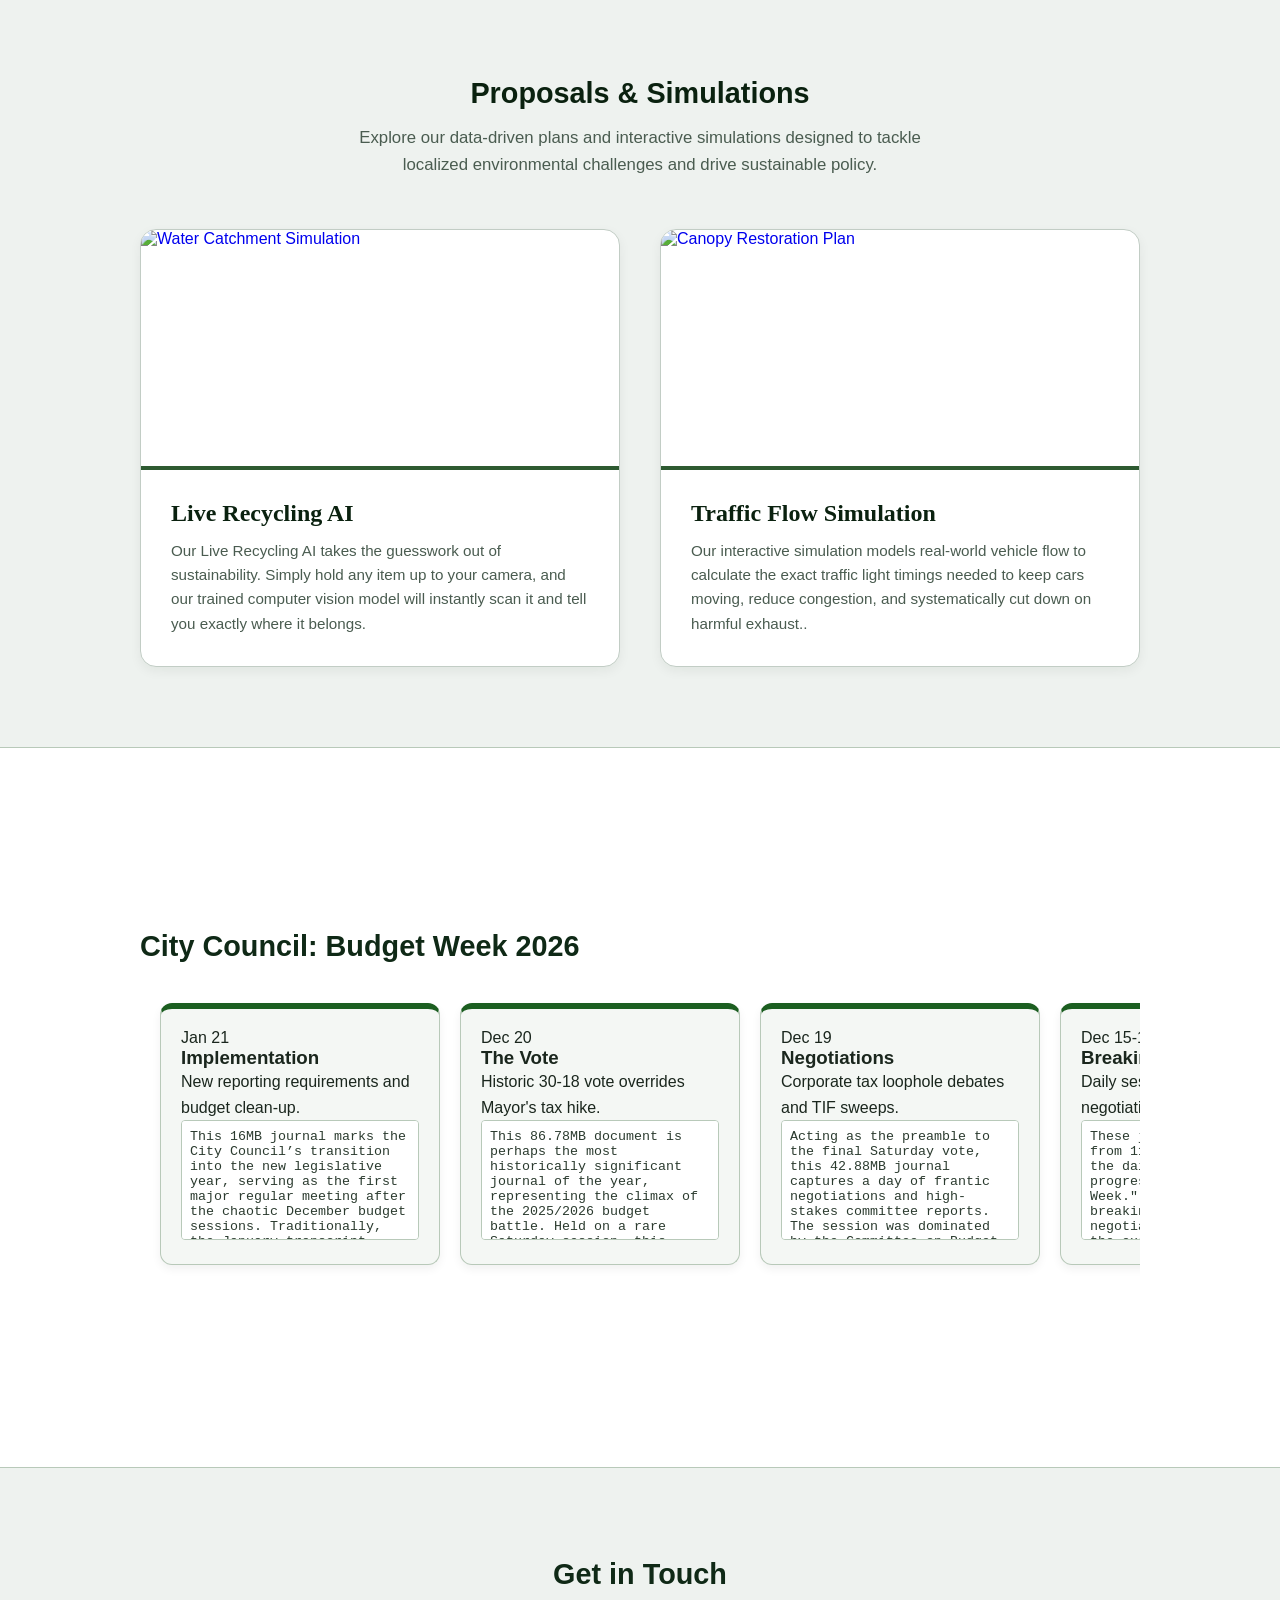
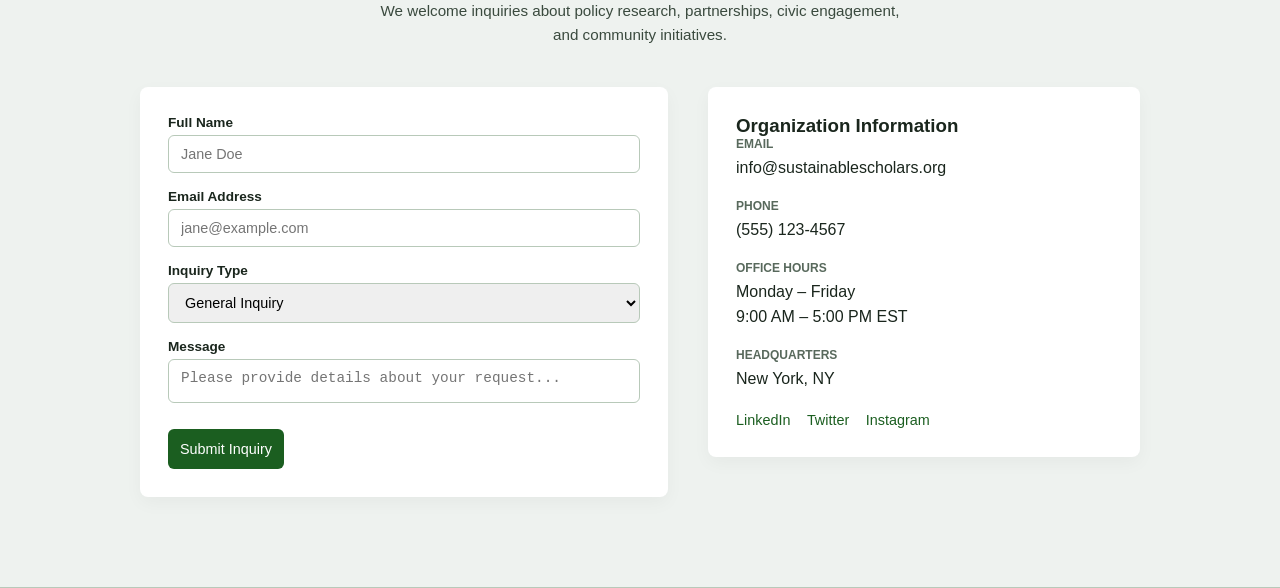
==== commit 523f2901: "Added 3rd section Fixt photos and try to link the projects, if cant just put git hub repos" ====
--- a/website/index.html
+++ b/website/index.html
@@ -16,7 +16,7 @@
         <a href="#section1" class="tab">Environmental Compliance</a>
         <a href="#section2" class="tab">Change</a>
         <a href="#section3" class="tab">Proposals</a>
-        <a href="#section4" class="tab">City</a>
+        <a href="#section4" class="tab">City Council</a>
         <a href="#section5" class="tab">Contact</a>
     </nav>
 
@@ -62,10 +62,41 @@
             </div>
         </section>
     
-
-
-        </section>
-        <section id="section3" class="content-block">
+<section id="section3" class="content-block">
+            <div class="proposal-container">
+                
+                <div class="proposal-header">
+                    <h2>Proposals & Simulations</h2>
+                    <p>Explore our data-driven plans and interactive simulations designed to tackle localized environmental challenges and drive sustainable policy.</p>
+                </div>
+
+                <div class="proposal-grid">
+                    
+                    <a href="https://23238fe453640e41b5.gradio.live" target="_blank" class="proposal-card">
+                       <div class="proposal-image">
+                            <img src="website/istockphoto-1439441839-612x612.jpg" alt="Water Catchment Simulation">
+                        </div>
+                        <div class="proposal-content">
+                            <h3>Live Recycling AI</h3>
+                            <p>Our Live Recycling AI takes the guesswork out of sustainability. Simply hold any item up to your camera, and our trained computer vision model will instantly scan it and tell you exactly where it belongs.</p>
+                        </div>
+
+                    <a href="https://example.com/project2" target="_blank" class="proposal-card">
+                        <div class="proposal-image">
+                            <img src="https://images.unsplash.com/photo-1473448912268-2022ce9509d8?auto=format&fit=crop&w=800&q=80" alt="Canopy Restoration Plan">
+                        </div>
+                        <div class="proposal-content">
+                            <h3>Traffic Flow Simulation</h3>
+                            <p>Our interactive simulation models real-world vehicle flow to calculate the exact traffic light timings needed to keep cars moving, reduce congestion, and systematically cut down on harmful exhaust..</p>
+                        </div>
+                    </a>
+
+                </div>
+            </div>
+        </section>
+
+        </section>
+        <section id="section4" class="content-block">
     <div class="timeline-horizontal-wrapper">
         <h2 class="timeline-title">City Council: Budget Week 2026</h2>
         
--- a/website/style.css
+++ b/website/style.css
@@ -460,4 +460,110 @@
         width: 100%;
         max-width: 600px; /* Matches the chat window max-width */
     }
+}
+
+
+
+
+/* =========================
+   PROPOSALS SECTION 3
+========================= */
+
+.proposal-container {
+    max-width: 1000px;
+    width: 100%;
+}
+
+.proposal-header {
+    text-align: center;
+    margin-bottom: 50px;
+}
+
+.proposal-header h2 {
+    color: #0a210f;
+    margin-bottom: 15px;
+}
+
+.proposal-header p {
+    color: #4a5c50;
+    font-size: 1.05rem;
+    max-width: 600px;
+    margin: 0 auto;
+}
+
+.proposal-grid {
+    display: grid;
+    grid-template-columns: 1fr 1fr; /* Two equal columns side-by-side */
+    gap: 40px;
+    align-items: stretch;
+}
+
+.proposal-card {
+    background: #ffffff;
+    border: 1px solid #c2cdc5; /* Sage border */
+    border-radius: 16px;
+    overflow: hidden; /* Keeps the image inside the rounded corners */
+    text-decoration: none; /* Removes the default blue link underline */
+    box-shadow: 0 4px 12px rgba(10, 33, 15, 0.06);
+    transition: all 0.3s cubic-bezier(0.25, 0.8, 0.25, 1);
+    display: flex;
+    flex-direction: column;
+}
+
+/* Hover effects for the whole card */
+.proposal-card:hover {
+    transform: translateY(-7px);
+    box-shadow: 0 12px 24px rgba(10, 33, 15, 0.12);
+    border-color: #aebcb3;
+}
+
+.proposal-image {
+    width: 100%;
+    height: 240px;
+    overflow: hidden;
+    border-bottom: 4px solid #2e5a31; /* Moss green accent line */
+}
+
+.proposal-image img {
+    width: 100%;
+    height: 100%;
+    object-fit: cover; /* Ensures the image fills the box without stretching */
+    transition: transform 0.6s ease;
+}
+
+/* Slight zoom effect on the image when hovering the card */
+.proposal-card:hover .proposal-image img {
+    transform: scale(1.05);
+}
+
+.proposal-content {
+    padding: 30px;
+    flex-grow: 1; /* Pushes the text to fill remaining space */
+}
+
+.proposal-content h3 {
+    font-family: Georgia, 'Times New Roman', Times, serif;
+    color: #0a210f;
+    font-size: 1.5rem;
+    margin-bottom: 12px;
+    transition: color 0.2s ease;
+}
+
+.proposal-card:hover .proposal-content h3 {
+    color: #2e5a31; /* Title turns green on hover */
+}
+
+.proposal-content p {
+    color: #4a5c50;
+    font-size: 0.95rem;
+    line-height: 1.6;
+    margin: 0;
+}
+
+/* Responsive: Stack the cards on top of each other on smaller screens */
+@media (max-width: 800px) {
+    .proposal-grid {
+        grid-template-columns: 1fr;
+        gap: 30px;
+    }
 }
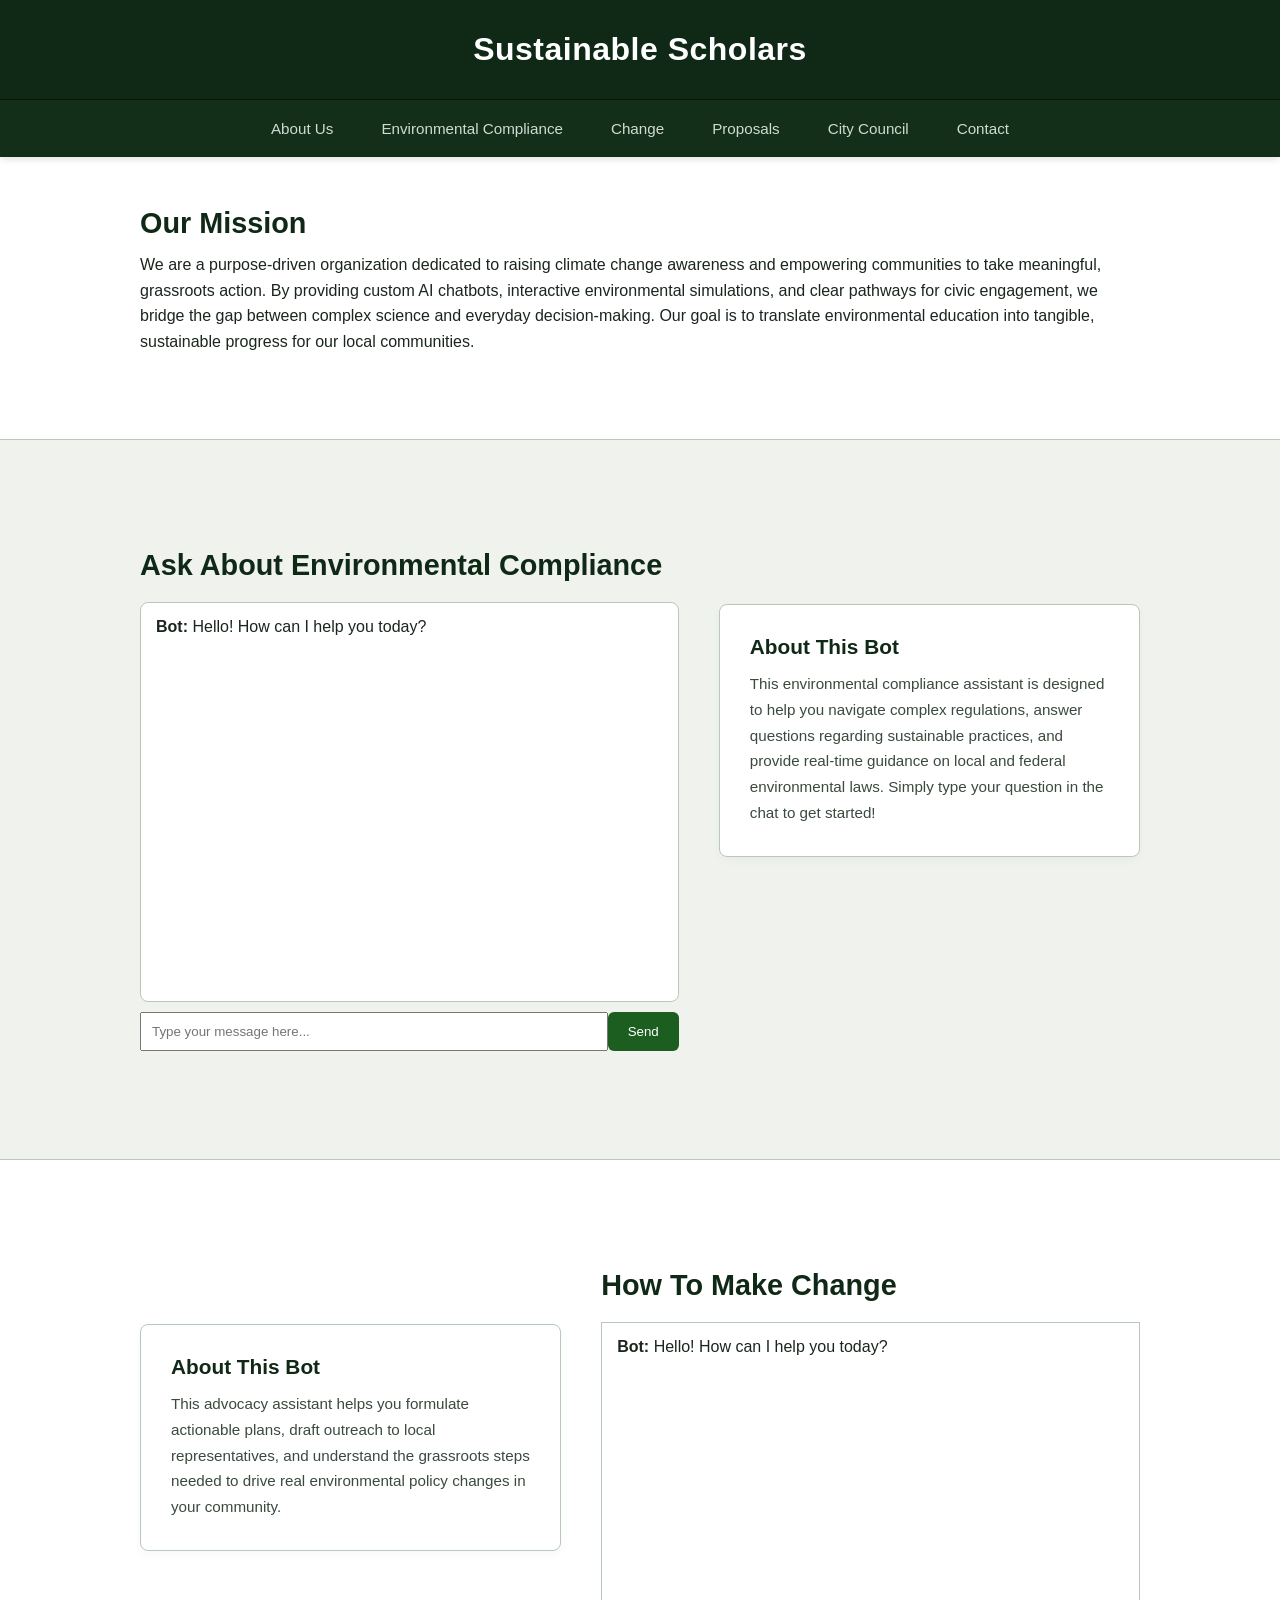
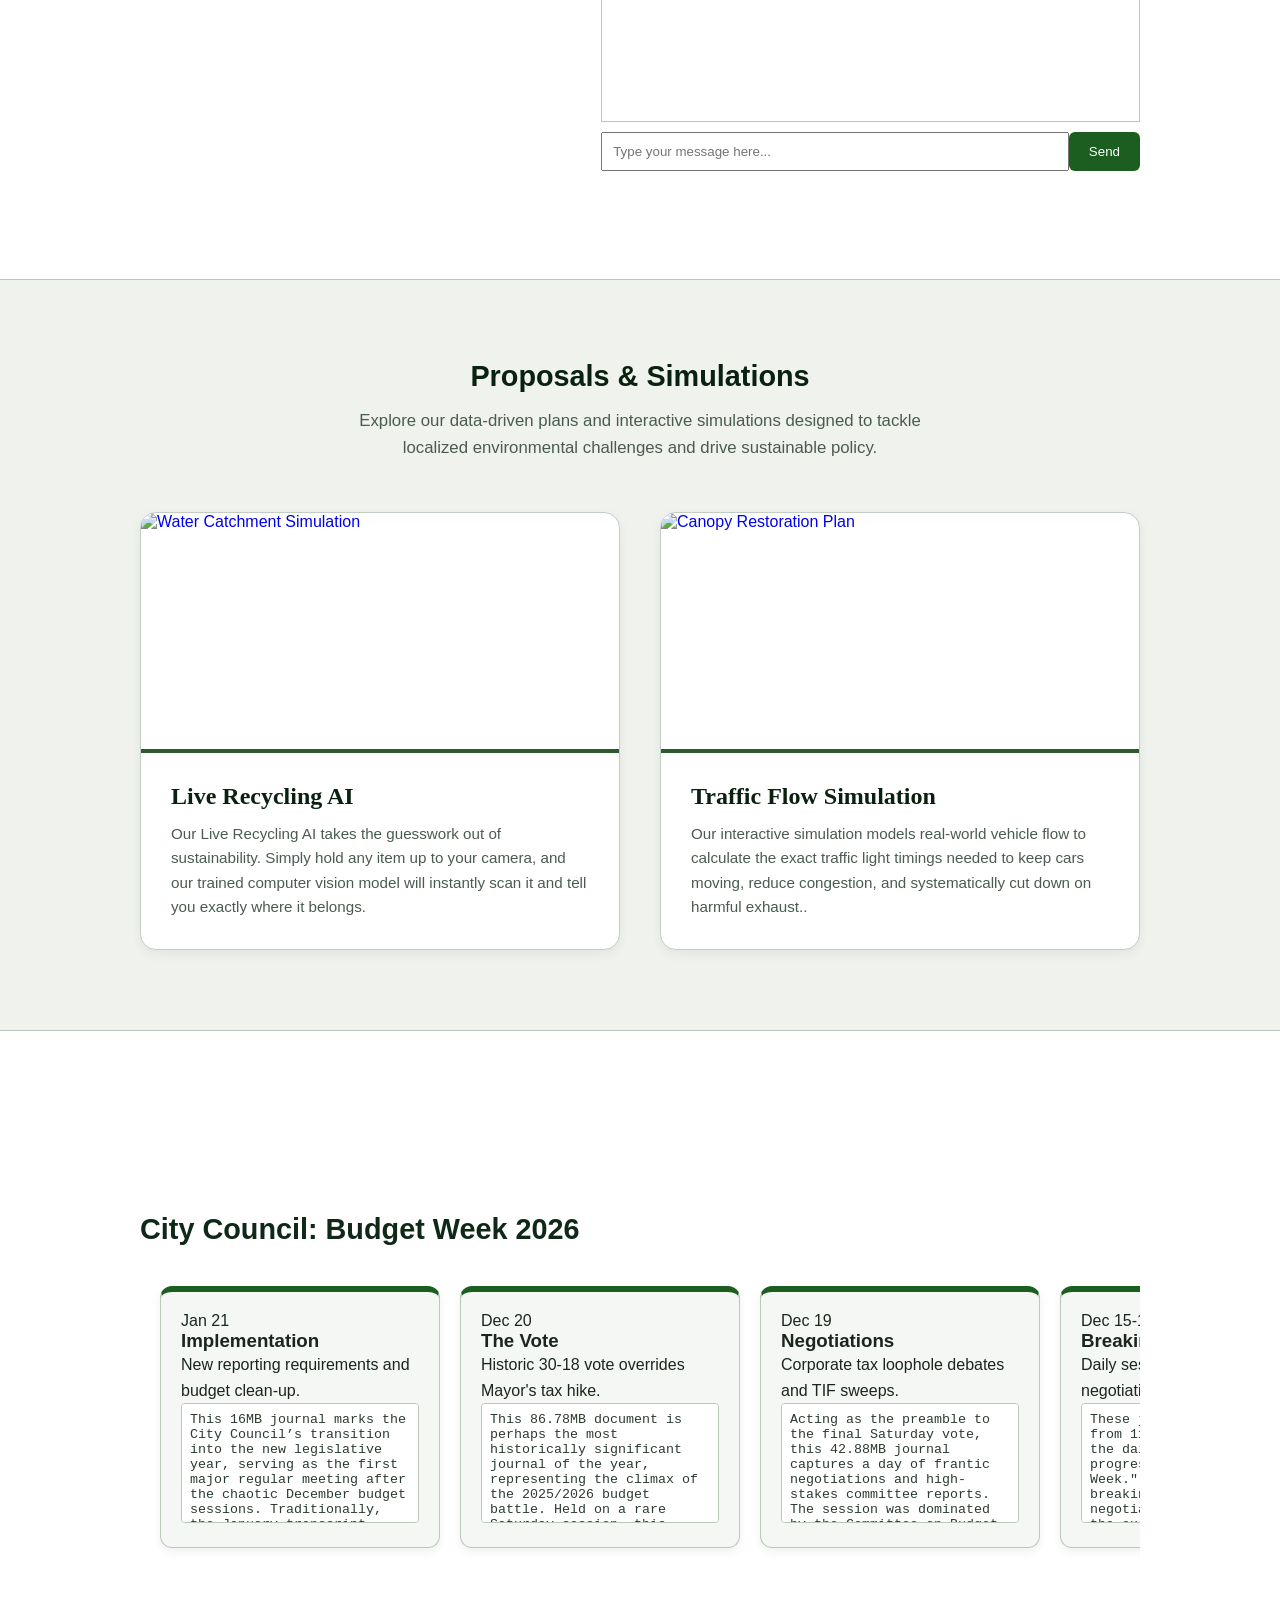
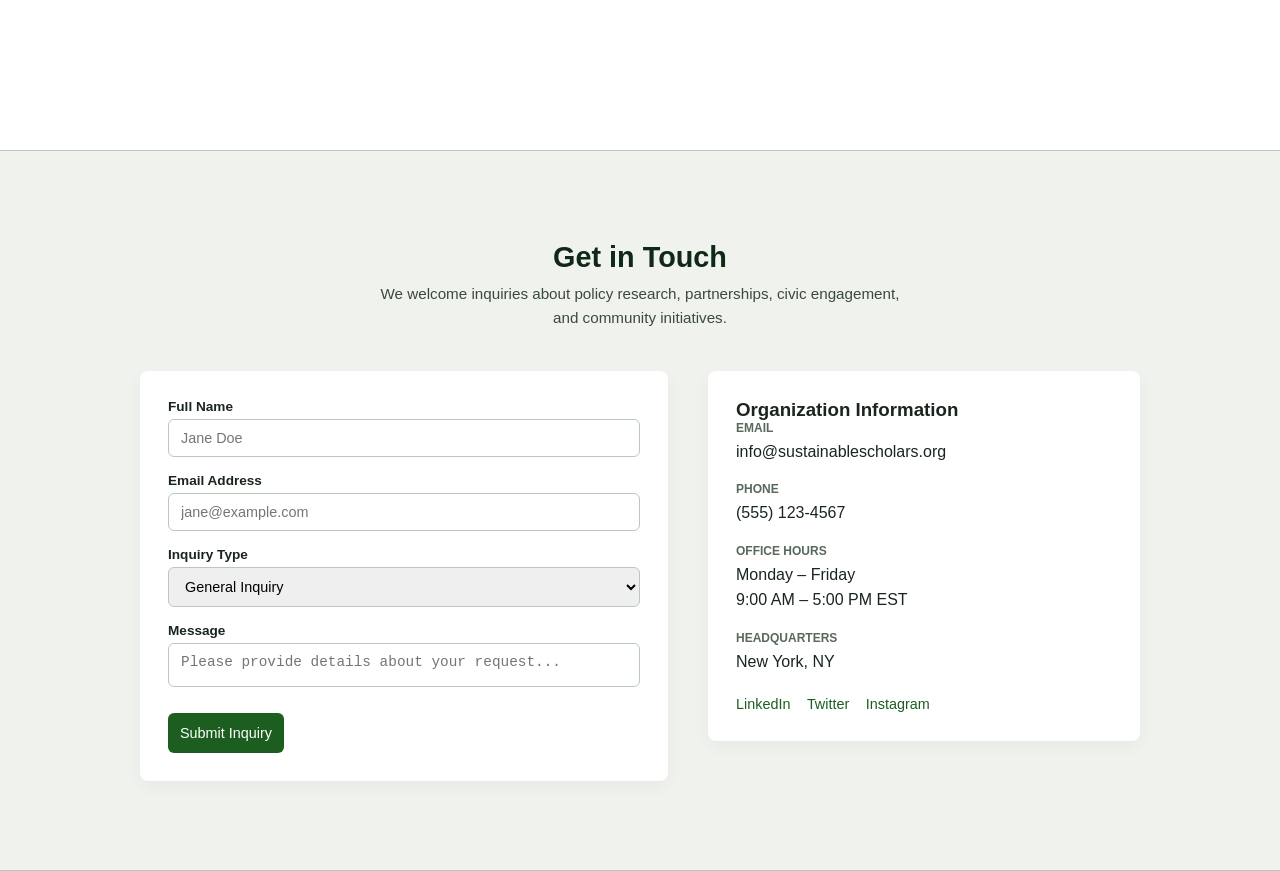
==== commit 384e3dee: "Addded a misisons tatement" ====
--- a/website/index.html
+++ b/website/index.html
@@ -13,6 +13,7 @@
     </header>
 
     <nav class="tab-bar">
+        <a href="#about" class="tab">About Us</a>
         <a href="#section1" class="tab">Environmental Compliance</a>
         <a href="#section2" class="tab">Change</a>
         <a href="#section3" class="tab">Proposals</a>
@@ -21,7 +22,13 @@
     </nav>
 
     <main>
-    
+        <section id="about" class="content-block">
+            <div class="about-container">
+                <div class="about-content">
+                    <h2>Our Mission</h2>
+                    <p>We are a purpose-driven organization dedicated to raising climate change awareness and empowering communities to take meaningful, grassroots action. By providing custom AI chatbots, interactive environmental simulations, and clear pathways for civic engagement, we bridge the gap between complex science and everyday decision-making. Our goal is to translate environmental education into tangible, sustainable progress for our local communities.</p>
+                </div>
+        </section>
         <section id="section1" class="content-block chatbot-container">
             <div class="chat-layout">
                 <div class="chat-column">
--- a/website/style.css
+++ b/website/style.css
@@ -54,12 +54,20 @@
 }
 
 /* The Tab Navigation */
+/* The Tab Navigation - Forest Floor Tones */
 .tab-bar {
-    background-color: #15381e; /* Dark pine green */
+    background-color: #132e19; /* Dark forest green */
     display: flex;
     justify-content: center;
     gap: 40px;
     padding: 14px 0;
+    box-shadow: 0 4px 6px -1px rgba(0, 0, 0, 0.1);
+    
+    /* NEW: Sticky positioning */
+    position: sticky;
+    top: 0;
+    z-index: 1000; /* Ensures it stays on top of all other elements */
+
 }
 
 .tab {
@@ -566,4 +574,37 @@
         grid-template-columns: 1fr;
         gap: 30px;
     }
+}
+
+#about, #section2, #section4 { background: #ffffff; }
+#section1, #section3, #section5 { background: #f0f2ed; }
+
+
+/* =========================
+   COMPACT ABOUT SECTION
+========================= */
+
+/* Remove the massive 80vh minimum height and shrink the outer padding */
+#about.content-block {
+    min-height: auto; 
+    padding: 50px 20px; 
+}
+
+/* Bring the grid closer to the mission statement */
+.about-content {
+    margin-bottom: 35px; 
+}
+
+/* Tighten the space under the "Our Mission" title */
+.about-content h2 {
+    margin-bottom: 12px;
+}
+
+/* Make the 3 cards themselves vertically thinner */
+.about-card {
+    padding: 25px 20px; 
+}
+
+.about-card h3 {
+    margin-bottom: 10px;
 }
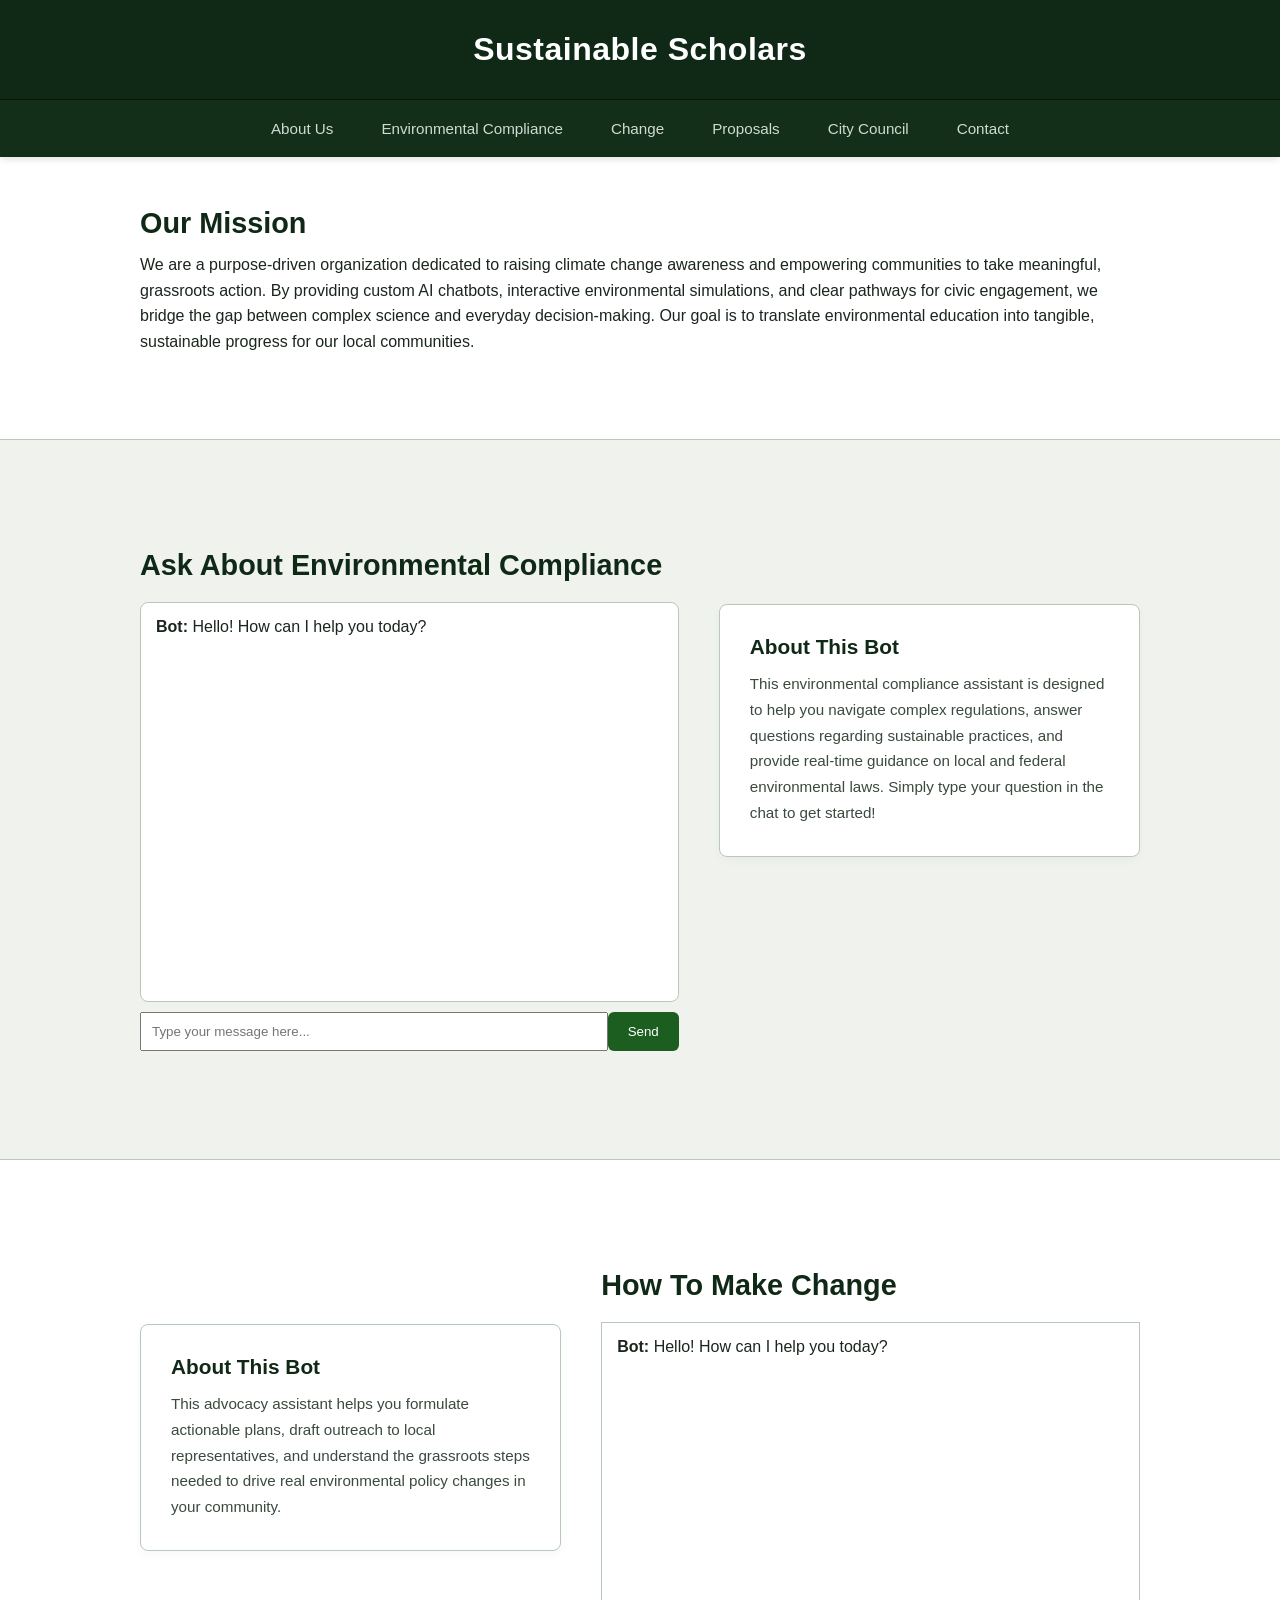
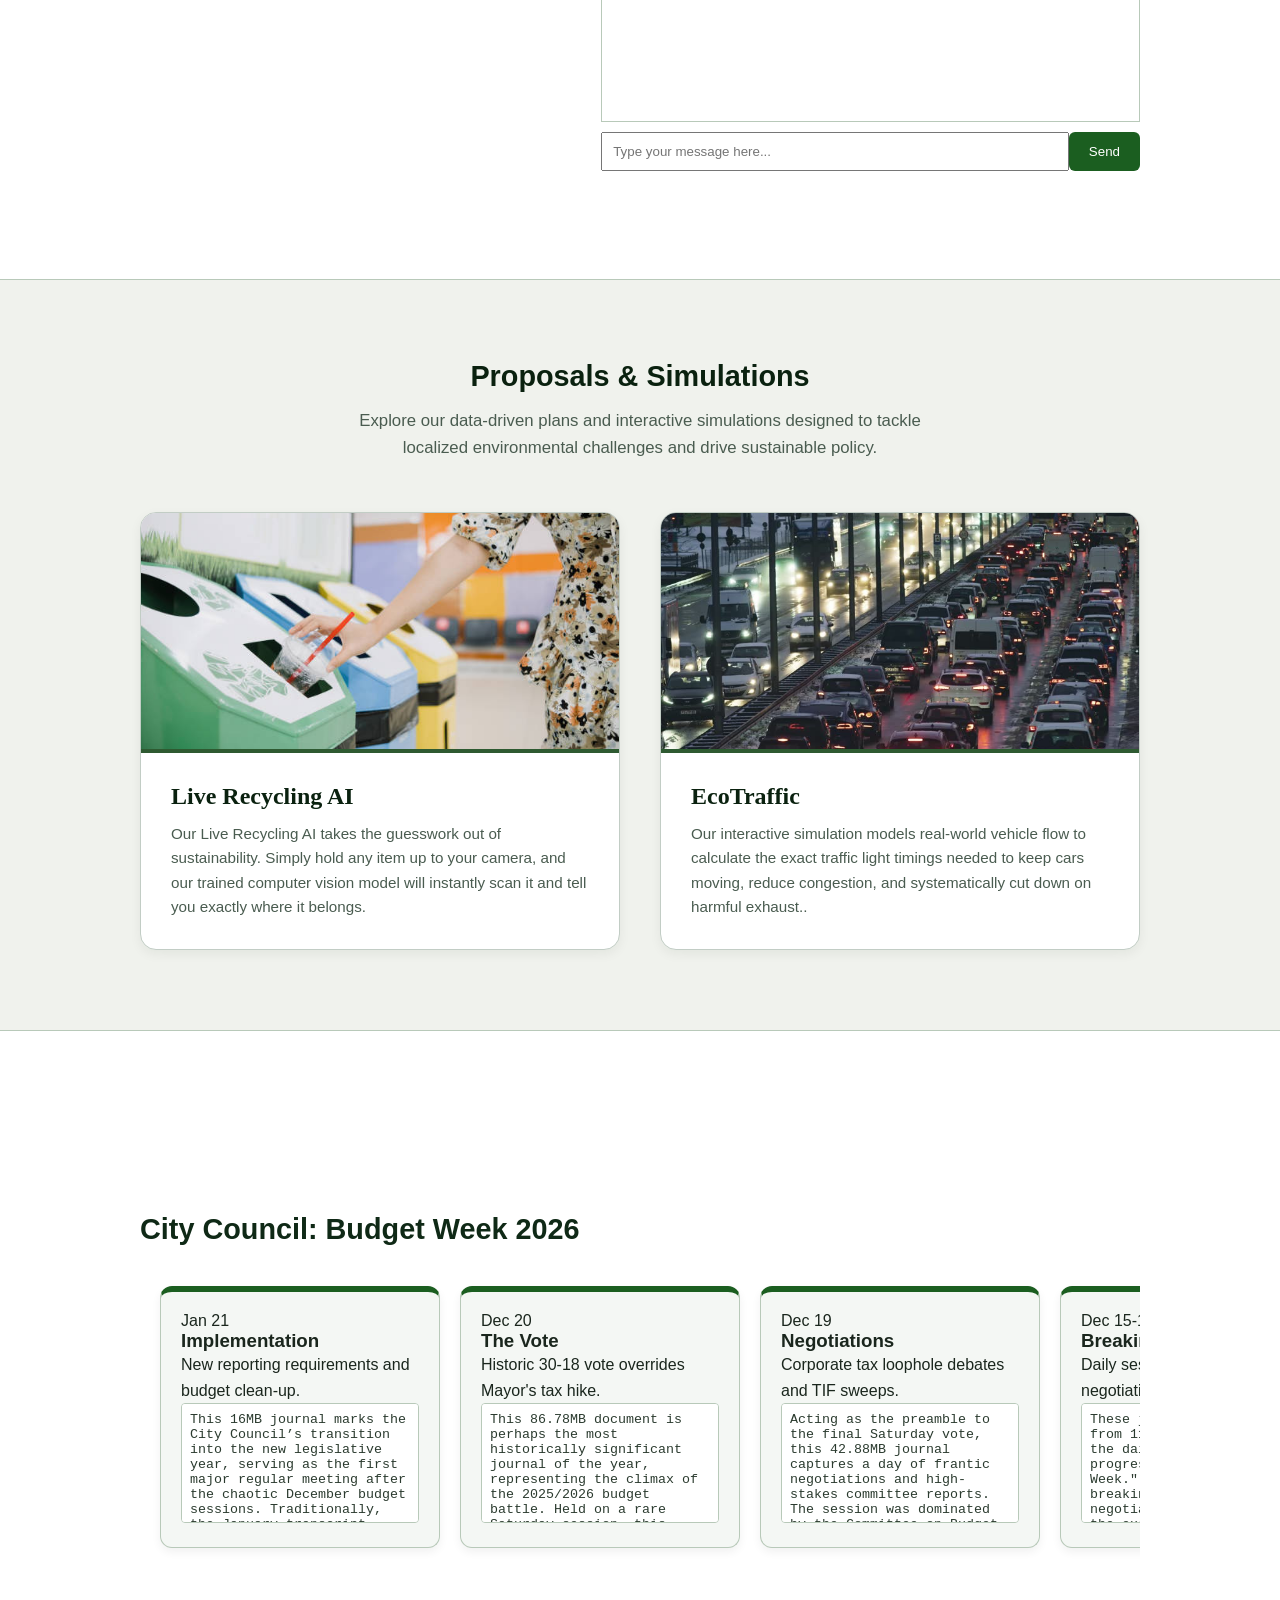
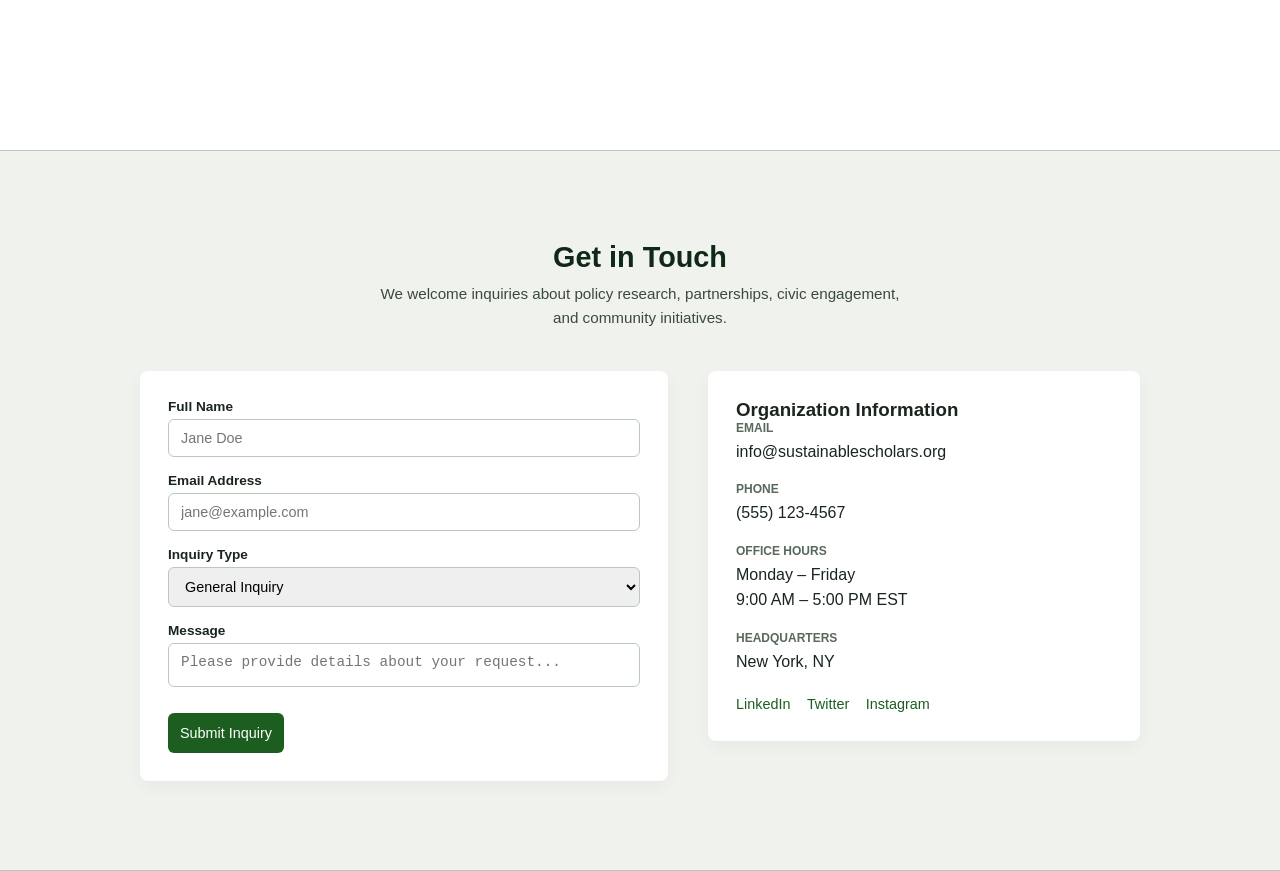
==== commit 05447846: "Moved Stuff" ====
--- a/website/index.html
+++ b/website/index.html
@@ -79,21 +79,21 @@
 
                 <div class="proposal-grid">
                     
-                    <a href="https://23238fe453640e41b5.gradio.live" target="_blank" class="proposal-card">
+                    <a href="https://github.com/pmashi/hopperhacks2026/blob/main/README.md" target="_blank" class="proposal-card">
                        <div class="proposal-image">
-                            <img src="website/istockphoto-1439441839-612x612.jpg" alt="Water Catchment Simulation">
+                            <img src="istockphoto-1439441839-612x612.jpg" alt="Water Catchment Simulation">
                         </div>
                         <div class="proposal-content">
                             <h3>Live Recycling AI</h3>
                             <p>Our Live Recycling AI takes the guesswork out of sustainability. Simply hold any item up to your camera, and our trained computer vision model will instantly scan it and tell you exactly where it belongs.</p>
                         </div>
 
-                    <a href="https://example.com/project2" target="_blank" class="proposal-card">
+                    <a href="https://github.com/pmashi/hopperhacks2026/blob/main/smart_bin.py" target="_blank" class="proposal-card">
                         <div class="proposal-image">
-                            <img src="https://images.unsplash.com/photo-1473448912268-2022ce9509d8?auto=format&fit=crop&w=800&q=80" alt="Canopy Restoration Plan">
+                            <img src="gettyimages-1136760244-640x640.jpg" alt="Canopy Restoration Plan">
                         </div>
                         <div class="proposal-content">
-                            <h3>Traffic Flow Simulation</h3>
+                            <h3>EcoTraffic</h3>
                             <p>Our interactive simulation models real-world vehicle flow to calculate the exact traffic light timings needed to keep cars moving, reduce congestion, and systematically cut down on harmful exhaust..</p>
                         </div>
                     </a>
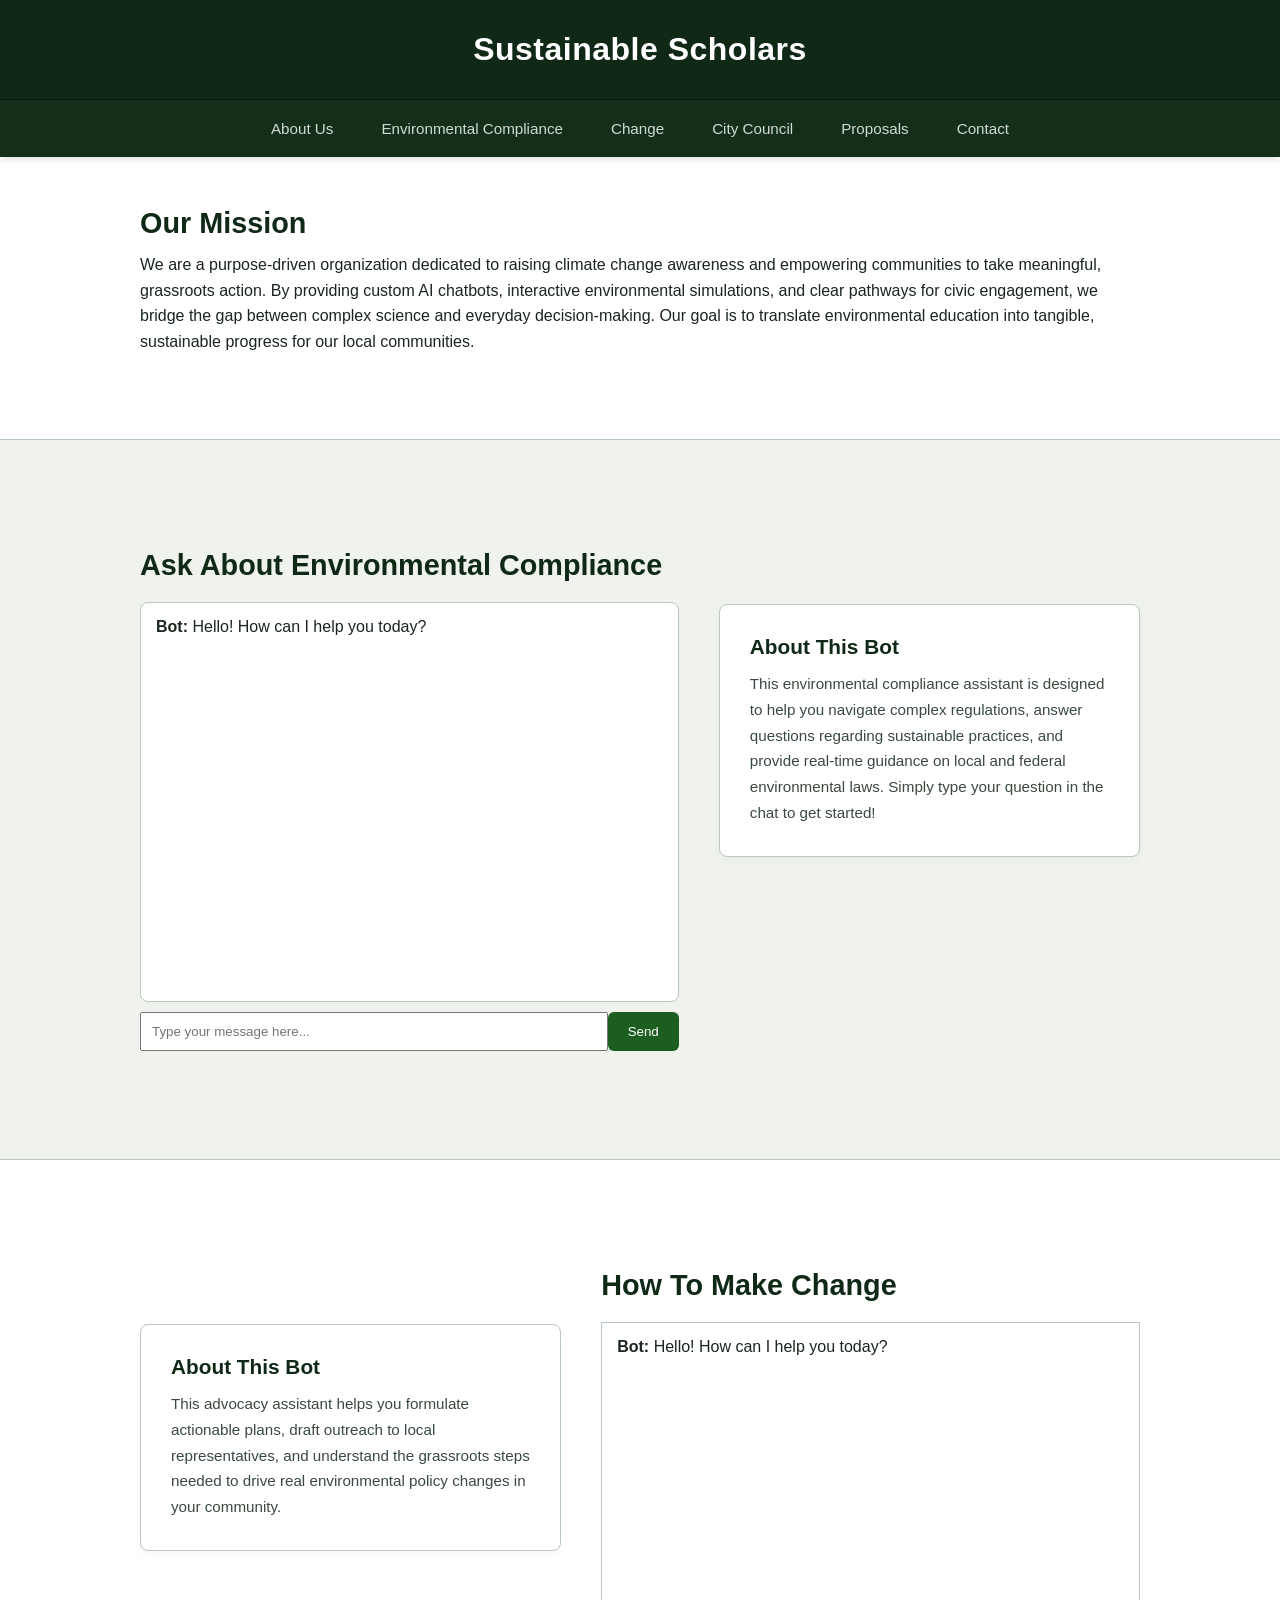
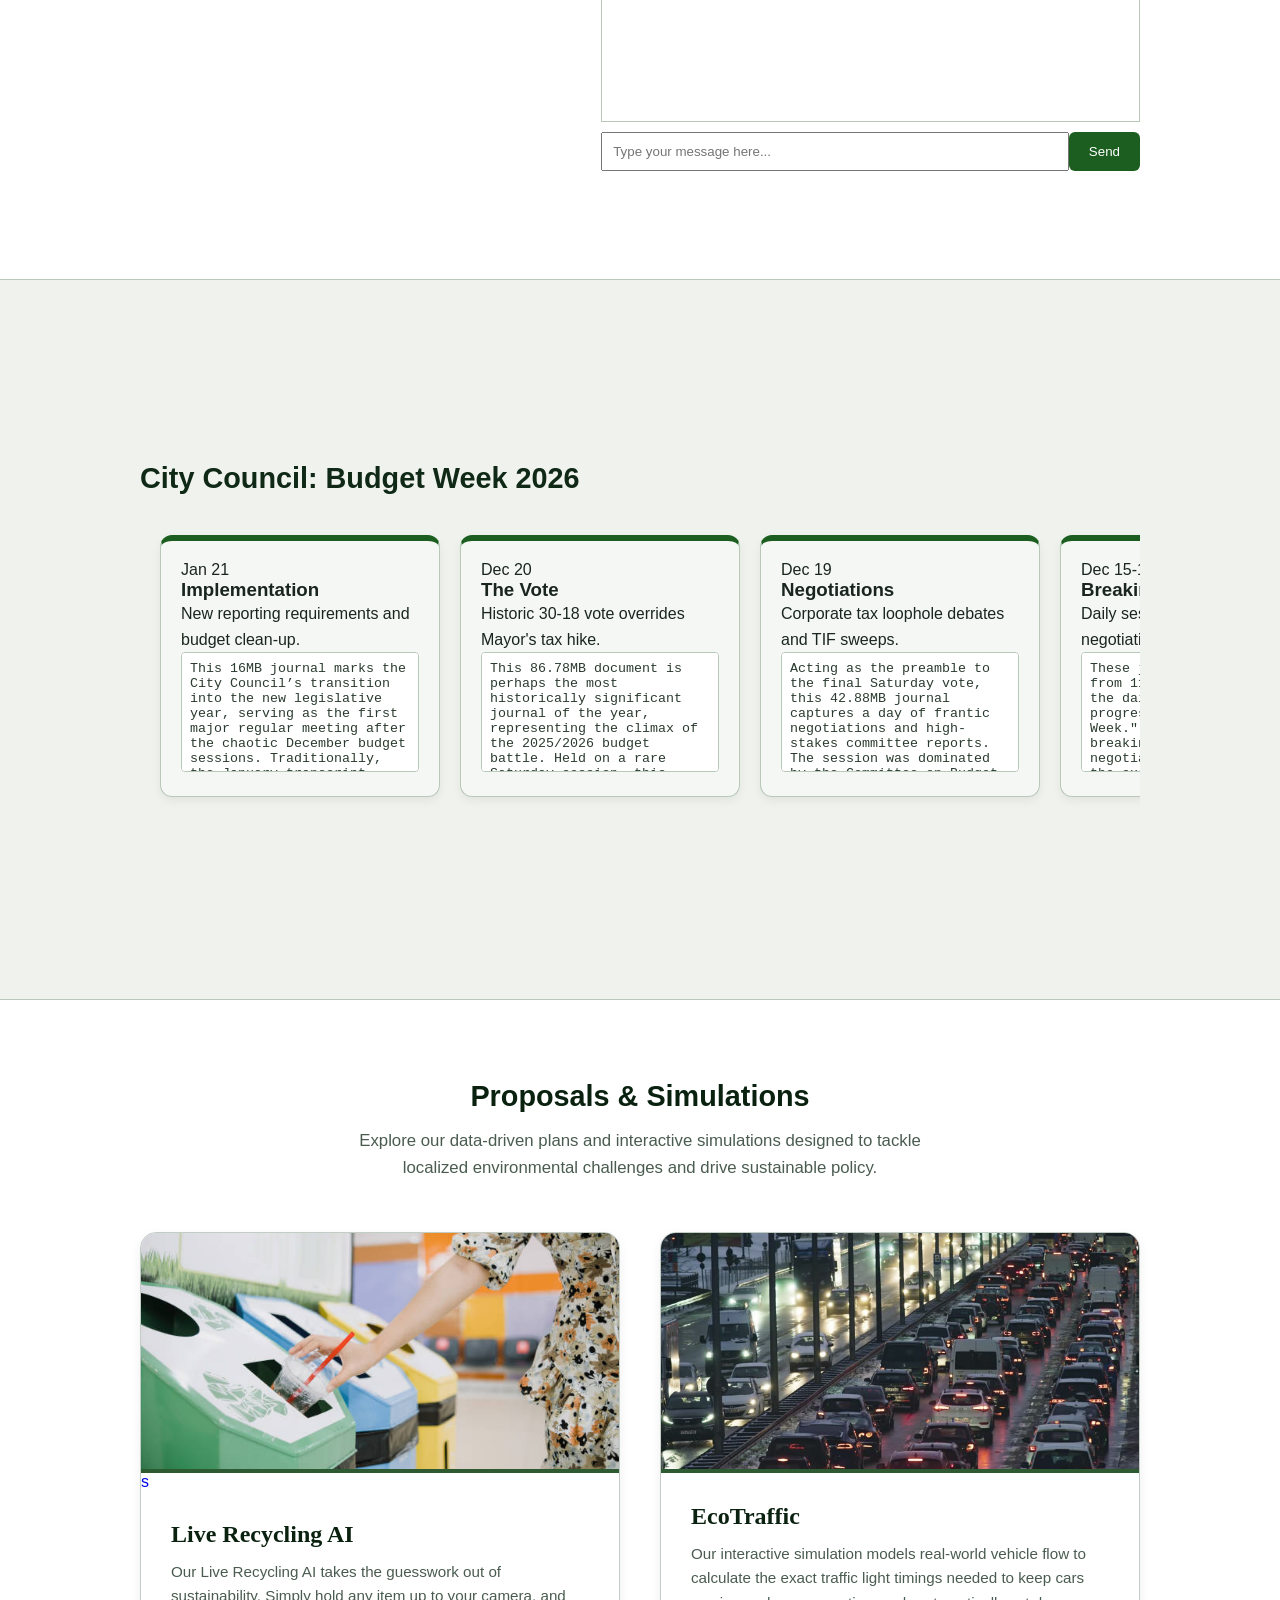
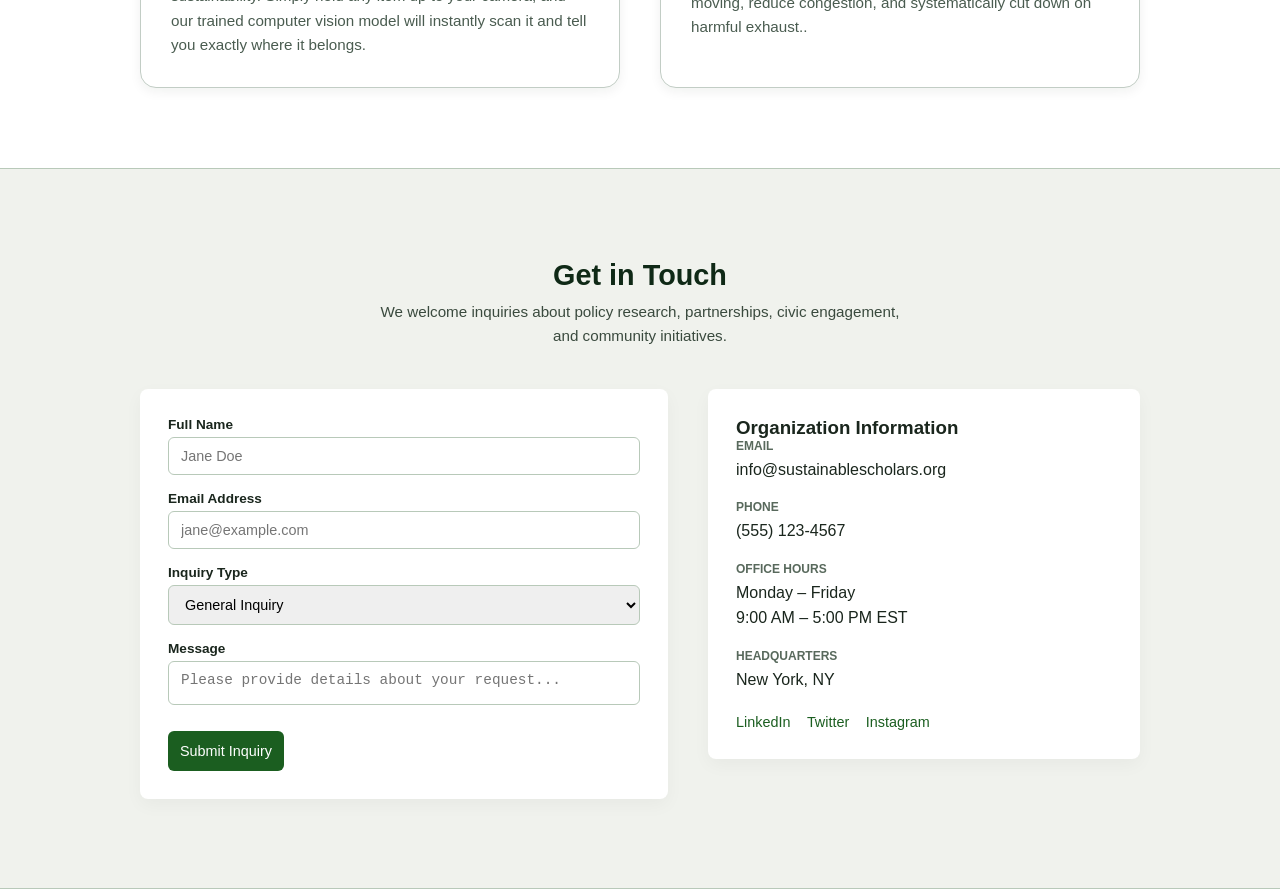
==== commit 943db98c: "reorganized" ====
--- a/website/index.html
+++ b/website/index.html
@@ -16,8 +16,8 @@
         <a href="#about" class="tab">About Us</a>
         <a href="#section1" class="tab">Environmental Compliance</a>
         <a href="#section2" class="tab">Change</a>
-        <a href="#section3" class="tab">Proposals</a>
-        <a href="#section4" class="tab">City Council</a>
+        <a href="#section3" class="tab">City Council</a>
+        <a href="#section4" class="tab">Proposals</a>
         <a href="#section5" class="tab">Contact</a>
     </nav>
 
@@ -68,8 +68,61 @@
                 </div>
             </div>
         </section>
-    
-<section id="section3" class="content-block">
+   
+        </section>
+        <section id="section3" class="content-block">
+    <div class="timeline-horizontal-wrapper">
+        <h2 class="timeline-title">City Council: Budget Week 2026</h2>
+        
+        <div class="horizontal-timeline">
+            <div class="timeline-card" onclick="toggleExpand(this)">
+                <span class="date">Jan 21</span>
+                <h3>Implementation</h3>
+                <p>New reporting requirements and budget clean-up.</p>
+                <div class="expanded-content">
+                    <textarea readonly>This 16MB journal marks the City Council’s transition into the new legislative year, serving as the first major regular meeting after the chaotic December budget sessions. Traditionally, the January transcript focuses on the immediate implementation of the newly passed budget and the introduction of clean-up ordinances. It captures the formal shift in power dynamics, reflecting a Council that had just successfully asserted its independence over the executive branch. Aldermen used this session to establish their legislative priorities for 2026, introducing measures focused on neighborhood safety, transit reliability, and zoning updates.
+Procedurally, this document contains a massive backlog of routine city business that was stalled during the budget crisis. The transcript includes the introduction of hundreds of new Mayoral and Aldermanic ordinances, ranging from the settlement of claims against the city to standard referrals to the Committee on Zoning, Landmarks, and Building Standards. It also details the approval of various appointments to city boards and commissions, which are subject to rigorous roll call votes.
+Furthermore, the political atmosphere captured in this journal highlights a demand for stricter executive oversight. With the Council having forced its own budget through just weeks prior, the January transcript reflects aldermen demanding tighter reporting requirements from city departments. Resolutions introduced in this session emphasize the need for transparency in how the newly appropriated $16.6 billion will be spent, setting a combative but proactive tone for the rest of the year.</textarea>
+                </div>
+            </div>
+
+            <div class="timeline-card" onclick="toggleExpand(this)">
+                <span class="date">Dec 20</span>
+                <h3>The Vote</h3>
+                <p>Historic 30-18 vote overrides Mayor's tax hike.</p>
+                <div class="expanded-content">
+                    <textarea readonly>This 86.78MB document is perhaps the most historically significant journal of the year, representing the climax of the 2025/2026 budget battle. Held on a rare Saturday session, this transcript captures the Chicago City Council doing the unprecedented: passing a $16.6 billion budget that was heavily amended and driven by the Council itself, effectively bypassing Mayor Brandon Johnson's original proposal. The journal details the intense floor debate, the parliamentary maneuvering required to push the substitute ordinance through, and the final, historic 30-18 roll call vote.
+The bulk of this massive document contains the exhaustive text of the 2026 Annual Appropriation Ordinance. It provides the exact, line-item funding for every single city department, detailing the allocations for the Chicago Police Department, public health initiatives, infrastructure projects, and homeless services. Crucially, the transcript reflects the Council's explicit removal of the Mayor's highly controversial $300 million property tax hike, instead relying on a patchwork of alternative revenues and strategic departmental cuts.
+Beyond the numbers, the journal serves as a permanent record of the political speeches and declarations made by the aldermen. It records the verbatim explanations of their votes—with supporters of the amended budget emphasizing fiscal responsibility and the protection of working-class homeowners from tax burdens. Conversely, dissenters and mayoral allies are recorded warning of the long-term structural deficits and potential cuts to progressive programs, making this transcript a vital primary source for understanding Chicago's political realignment.</textarea>
+                </div>
+            </div>
+
+            <div class="timeline-card" onclick="toggleExpand(this)">
+                <span class="date">Dec 19</span>
+                <h3>Negotiations</h3>
+                <p>Corporate tax loophole debates and TIF sweeps.</p>
+                <div class="expanded-content">
+                    <textarea readonly>Acting as the preamble to the final Saturday vote, this 42.88MB journal captures a day of frantic negotiations and high-stakes committee reports. The session was dominated by the Committee on Budget and Government Operations, which presented the finalized substitute budget ordinance. The transcript details the systematic stripping of the executive branch's most controversial revenue-generating measures, replacing them with compromises forged by the Council's emerging independent bloc.
+A significant portion of this transcript is dedicated to the debate over alternative revenue streams. With the property tax hike dead in the water, the journal captures intense discussions on how to close the city's massive budget gap. Aldermen are recorded debating the merits of closing corporate tax loopholes, increasing fees on high-end real estate transactions, and sweeping unspent funds from various Tax Increment Financing (TIF) districts to balance the books.
+The document also showcases the complex parliamentary procedures required to override an executive budget. It includes motions to discharge committees, votes to suspend the rules for immediate consideration, and the formal introduction of hundreds of pages of budget amendments. The procedural maneuvers documented here highlight how opposition aldermen utilized the City Council Rules of Order to stall the Mayor's agenda and force the compromises that would be voted on the following day.  </textarea>
+                </div>
+            </div>
+
+            <div class="timeline-card" onclick="toggleExpand(this)">
+                <span class="date">Dec 15-18</span>
+                <h3>Breaking Point</h3>
+                <p>Daily sessions where negotiations stalled.</p>
+                <div class="expanded-content">
+                    <textarea readonly>These journals (ranging from 11MB to 24MB) track the daily, grueling progression of "Budget Week." They capture the breaking point of negotiations, documenting the exact moments when it became clear that the Mayor's original budget did not have the 26 votes necessary to pass. The transcripts reflect a highly fractured Council, with various caucuses (including the Black, Latino, and Progressive caucuses) publicly drawing their lines in the sand regarding which departmental cuts or tax increases they would tolerate.
+A key feature of these transcripts is the extensive record of public participation and union influence. The journals document hours of testimony from representatives of major labor unions, progressive advocacy groups, and neighborhood associations. These citizens and lobbyists pleaded with the Council to preserve funding for mental health clinics, affordable housing, and youth employment programs, heavily influencing the aldermen's shifting allegiances as the week progressed.
+Finally, these daily records highlight the committee stalemates that defined the crisis. The journals record the failure of several key revenue ordinances to make it out of the Committee on Finance, forcing the Council into a precarious position just days before the December 31st statutory deadline. The delays and procedural warfare documented across these four days perfectly set the stage for the dramatic, Council-led takeover of the budget process that culminated over the weekend.</textarea>
+                </div>
+            </div>
+        </div>
+    </div>
+</section>
+ 
+<section id="section4" class="content-block">
             <div class="proposal-container">
                 
                 <div class="proposal-header">
@@ -79,16 +132,16 @@
 
                 <div class="proposal-grid">
                     
-                    <a href="https://github.com/pmashi/hopperhacks2026/blob/main/README.md" target="_blank" class="proposal-card">
+                    <a href="https://github.com/pmashi/hopperhacks2026/blob/main/ai-recycler/smart_bin.py" target="_blank" class="proposal-card">
                        <div class="proposal-image">
                             <img src="istockphoto-1439441839-612x612.jpg" alt="Water Catchment Simulation">
                         </div>
-                        <div class="proposal-content">
+                    s    <div class="proposal-content">
                             <h3>Live Recycling AI</h3>
                             <p>Our Live Recycling AI takes the guesswork out of sustainability. Simply hold any item up to your camera, and our trained computer vision model will instantly scan it and tell you exactly where it belongs.</p>
                         </div>
 
-                    <a href="https://github.com/pmashi/hopperhacks2026/blob/main/smart_bin.py" target="_blank" class="proposal-card">
+                    <a href="https://github.com/pmashi/hopperhacks2026/blob/main/README.md" target="_blank" class="proposal-card">
                         <div class="proposal-image">
                             <img src="gettyimages-1136760244-640x640.jpg" alt="Canopy Restoration Plan">
                         </div>
@@ -102,58 +155,6 @@
             </div>
         </section>
 
-        </section>
-        <section id="section4" class="content-block">
-    <div class="timeline-horizontal-wrapper">
-        <h2 class="timeline-title">City Council: Budget Week 2026</h2>
-        
-        <div class="horizontal-timeline">
-            <div class="timeline-card" onclick="toggleExpand(this)">
-                <span class="date">Jan 21</span>
-                <h3>Implementation</h3>
-                <p>New reporting requirements and budget clean-up.</p>
-                <div class="expanded-content">
-                    <textarea readonly>This 16MB journal marks the City Council’s transition into the new legislative year, serving as the first major regular meeting after the chaotic December budget sessions. Traditionally, the January transcript focuses on the immediate implementation of the newly passed budget and the introduction of clean-up ordinances. It captures the formal shift in power dynamics, reflecting a Council that had just successfully asserted its independence over the executive branch. Aldermen used this session to establish their legislative priorities for 2026, introducing measures focused on neighborhood safety, transit reliability, and zoning updates.
-Procedurally, this document contains a massive backlog of routine city business that was stalled during the budget crisis. The transcript includes the introduction of hundreds of new Mayoral and Aldermanic ordinances, ranging from the settlement of claims against the city to standard referrals to the Committee on Zoning, Landmarks, and Building Standards. It also details the approval of various appointments to city boards and commissions, which are subject to rigorous roll call votes.
-Furthermore, the political atmosphere captured in this journal highlights a demand for stricter executive oversight. With the Council having forced its own budget through just weeks prior, the January transcript reflects aldermen demanding tighter reporting requirements from city departments. Resolutions introduced in this session emphasize the need for transparency in how the newly appropriated $16.6 billion will be spent, setting a combative but proactive tone for the rest of the year.</textarea>
-                </div>
-            </div>
-
-            <div class="timeline-card" onclick="toggleExpand(this)">
-                <span class="date">Dec 20</span>
-                <h3>The Vote</h3>
-                <p>Historic 30-18 vote overrides Mayor's tax hike.</p>
-                <div class="expanded-content">
-                    <textarea readonly>This 86.78MB document is perhaps the most historically significant journal of the year, representing the climax of the 2025/2026 budget battle. Held on a rare Saturday session, this transcript captures the Chicago City Council doing the unprecedented: passing a $16.6 billion budget that was heavily amended and driven by the Council itself, effectively bypassing Mayor Brandon Johnson's original proposal. The journal details the intense floor debate, the parliamentary maneuvering required to push the substitute ordinance through, and the final, historic 30-18 roll call vote.
-The bulk of this massive document contains the exhaustive text of the 2026 Annual Appropriation Ordinance. It provides the exact, line-item funding for every single city department, detailing the allocations for the Chicago Police Department, public health initiatives, infrastructure projects, and homeless services. Crucially, the transcript reflects the Council's explicit removal of the Mayor's highly controversial $300 million property tax hike, instead relying on a patchwork of alternative revenues and strategic departmental cuts.
-Beyond the numbers, the journal serves as a permanent record of the political speeches and declarations made by the aldermen. It records the verbatim explanations of their votes—with supporters of the amended budget emphasizing fiscal responsibility and the protection of working-class homeowners from tax burdens. Conversely, dissenters and mayoral allies are recorded warning of the long-term structural deficits and potential cuts to progressive programs, making this transcript a vital primary source for understanding Chicago's political realignment.</textarea>
-                </div>
-            </div>
-
-            <div class="timeline-card" onclick="toggleExpand(this)">
-                <span class="date">Dec 19</span>
-                <h3>Negotiations</h3>
-                <p>Corporate tax loophole debates and TIF sweeps.</p>
-                <div class="expanded-content">
-                    <textarea readonly>Acting as the preamble to the final Saturday vote, this 42.88MB journal captures a day of frantic negotiations and high-stakes committee reports. The session was dominated by the Committee on Budget and Government Operations, which presented the finalized substitute budget ordinance. The transcript details the systematic stripping of the executive branch's most controversial revenue-generating measures, replacing them with compromises forged by the Council's emerging independent bloc.
-A significant portion of this transcript is dedicated to the debate over alternative revenue streams. With the property tax hike dead in the water, the journal captures intense discussions on how to close the city's massive budget gap. Aldermen are recorded debating the merits of closing corporate tax loopholes, increasing fees on high-end real estate transactions, and sweeping unspent funds from various Tax Increment Financing (TIF) districts to balance the books.
-The document also showcases the complex parliamentary procedures required to override an executive budget. It includes motions to discharge committees, votes to suspend the rules for immediate consideration, and the formal introduction of hundreds of pages of budget amendments. The procedural maneuvers documented here highlight how opposition aldermen utilized the City Council Rules of Order to stall the Mayor's agenda and force the compromises that would be voted on the following day.  </textarea>
-                </div>
-            </div>
-
-            <div class="timeline-card" onclick="toggleExpand(this)">
-                <span class="date">Dec 15-18</span>
-                <h3>Breaking Point</h3>
-                <p>Daily sessions where negotiations stalled.</p>
-                <div class="expanded-content">
-                    <textarea readonly>These journals (ranging from 11MB to 24MB) track the daily, grueling progression of "Budget Week." They capture the breaking point of negotiations, documenting the exact moments when it became clear that the Mayor's original budget did not have the 26 votes necessary to pass. The transcripts reflect a highly fractured Council, with various caucuses (including the Black, Latino, and Progressive caucuses) publicly drawing their lines in the sand regarding which departmental cuts or tax increases they would tolerate.
-A key feature of these transcripts is the extensive record of public participation and union influence. The journals document hours of testimony from representatives of major labor unions, progressive advocacy groups, and neighborhood associations. These citizens and lobbyists pleaded with the Council to preserve funding for mental health clinics, affordable housing, and youth employment programs, heavily influencing the aldermen's shifting allegiances as the week progressed.
-Finally, these daily records highlight the committee stalemates that defined the crisis. The journals record the failure of several key revenue ordinances to make it out of the Committee on Finance, forcing the Council into a precarious position just days before the December 31st statutory deadline. The delays and procedural warfare documented across these four days perfectly set the stage for the dramatic, Council-led takeover of the budget process that culminated over the weekend.</textarea>
-                </div>
-            </div>
-        </div>
-    </div>
-</section>
         <section id="section5" class="content-block contact-section">
     <div class="contact-container">
 
